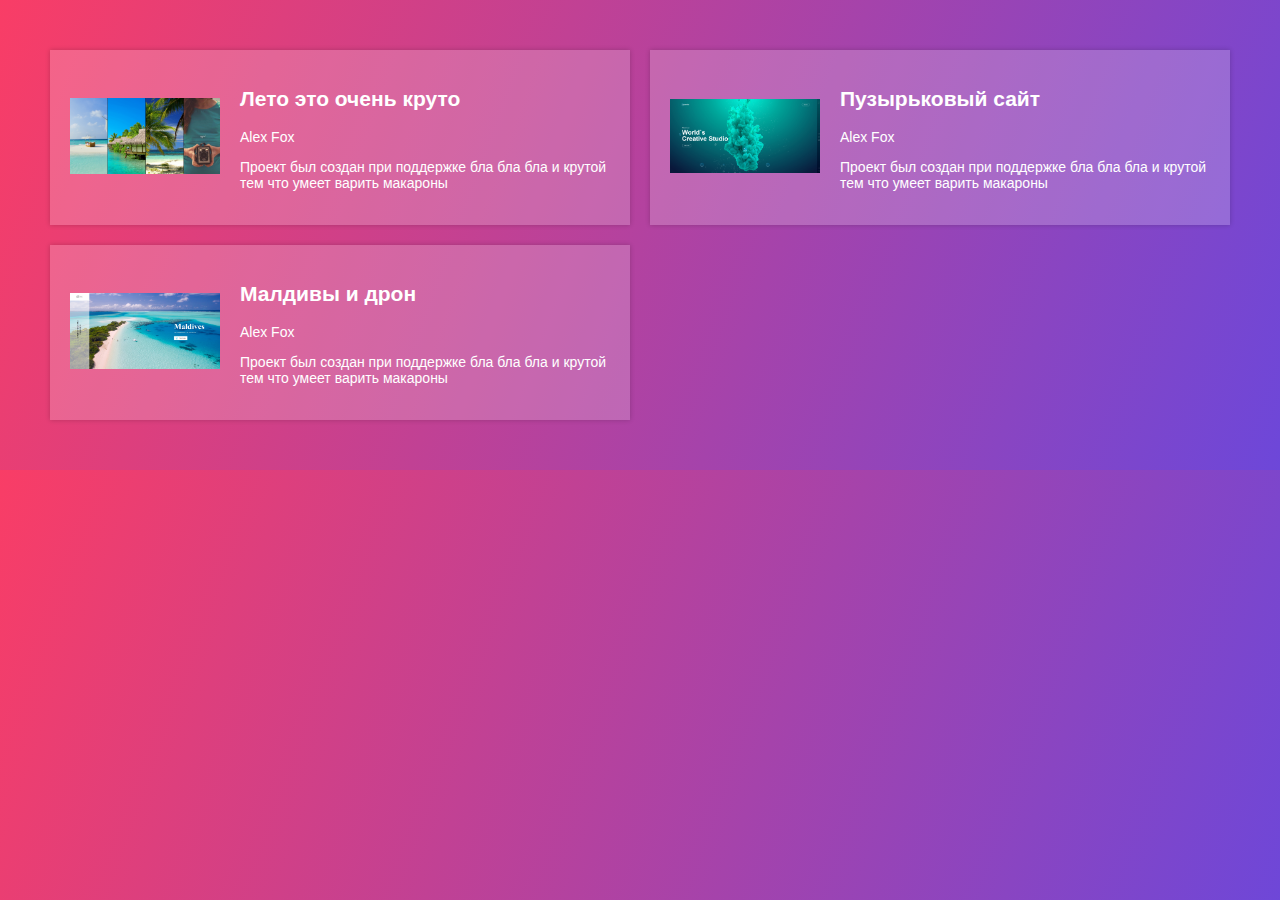
==== index.html @ 422fc522 "abc" ====
﻿<!DOCTYPE html>
<html lang="en">
<head>
  <meta charset="UTF-8">
  <meta name="viewport" content="width=device-width, initial-scale=1.0">
  <link rel="stylesheet" href="css/styleGRID.css">
  <link rel="stylesheet" href="css/style.css">
  <link
    rel="stylesheet"
    href="https://cdnjs.cloudflare.com/ajax/libs/animate.css/4.1.1/animate.min.css"
  />
  <title>Alexander Fox</title>
</head>
<body>
  <div class="albums">

    <div class="album animate__animated animate__fadeInDown">
        <a href="edison/site1/index.html">
            <img src="edison/site1/show.jpg" alt="picture" class="album_artwork">
        </a>
        <div class="album_details">
          <h2>Лето это очень круто</h2>
          <a href="https://t.me/alexanderfox777">
              <p class="album_artist">Alex Fox</p>
          </a>
          <p class="album_desc">Проект был создан при поддержке бла бла бла и крутой тем что умеет варить макароны</p>
        </div>
    </div>

    <div class="album animate__animated animate__fadeInDown">
      <a href="edison/site2/index.html">
          <img src="edison/site2/show.jpg" alt="picture" class="album_artwork">
      </a>
      <div class="album_details">
        <h2>Пузырьковый сайт</h2>
        <a href="https://t.me/alexanderfox777">
            <p class="album_artist">Alex Fox</p>
        </a>
        <p class="album_desc">Проект был создан при поддержке бла бла бла и крутой тем что умеет варить макароны</p>
      </div>
  </div>

  <div class="album animate__animated animate__fadeInDown">
    <a href="edison/site3/index.html">
        <img src="edison/site3/show.jpg" alt="picture" class="album_artwork">
    </a>
    <div class="album_details">
      <h2>Малдивы и дрон</h2>
      <a href="https://t.me/alexanderfox777">
          <p class="album_artist">Alex Fox</p>
      </a>
      <p class="album_desc">Проект был создан при поддержке бла бла бла и крутой тем что умеет варить макароны</p>
    </div>
</div>

  </div>
</body>
</html>
---- css/styleGRID.css ----
.albums{
    display: grid;

    /* grid-template-columns: 400px 400px 400px; */
    /* grid-template-rows: 400px 400px 400px; */

    /* grid-template-columns: repeat(3, 400px); */

    /* grid-template-columns: repeat(auto-fit, 400px); */
    
    grid-template-columns: repeat(auto-fit, minmax(400px, 1fr));
    grid-gap: 20px;
    
}
  
.album{
    display: grid;
    grid-template-columns: 150px 1fr;
    grid-gap: 20px;
    background-color: rgba(255, 255, 255, 0.2);
    box-shadow: 0px 0px 5px rgba(0, 0, 0, .2);
    padding: 20px;
    align-items: center;
}
  
.album_artwork{
    width: 100%;
}

@media all and (max-width: 640px){
    .albums{
        grid-template-columns: 1fr;
        grid-gap: 10px;
    }

    .album{
        grid-template-columns: 2fr 1fr;
        grid-gap: 10px;
        padding: 10px;
    }
}

@media all and (max-width: 380px){
    .album{
        grid-template-columns: 1fr;
        grid-template-rows: 1fr 1fr;
        grid-gap: 5px;
        padding: 5px;
    }
}
---- css/style.css ----
html {
    font-weight: 300;
    font-size: 14px;
    color: white;
    font-family: -apple-system, BlinkMacSystemFont, 'Segoe UI', Roboto, Oxygen, Ubuntu, Cantarell, 'Open Sans', 'Helvetica Neue', sans-serif;
  }
  
body {
  background: linear-gradient(110deg, #f93d66, #6d47d9);
  margin: 50px;
}

a{
  text-decoration: none;
  color: white;
}
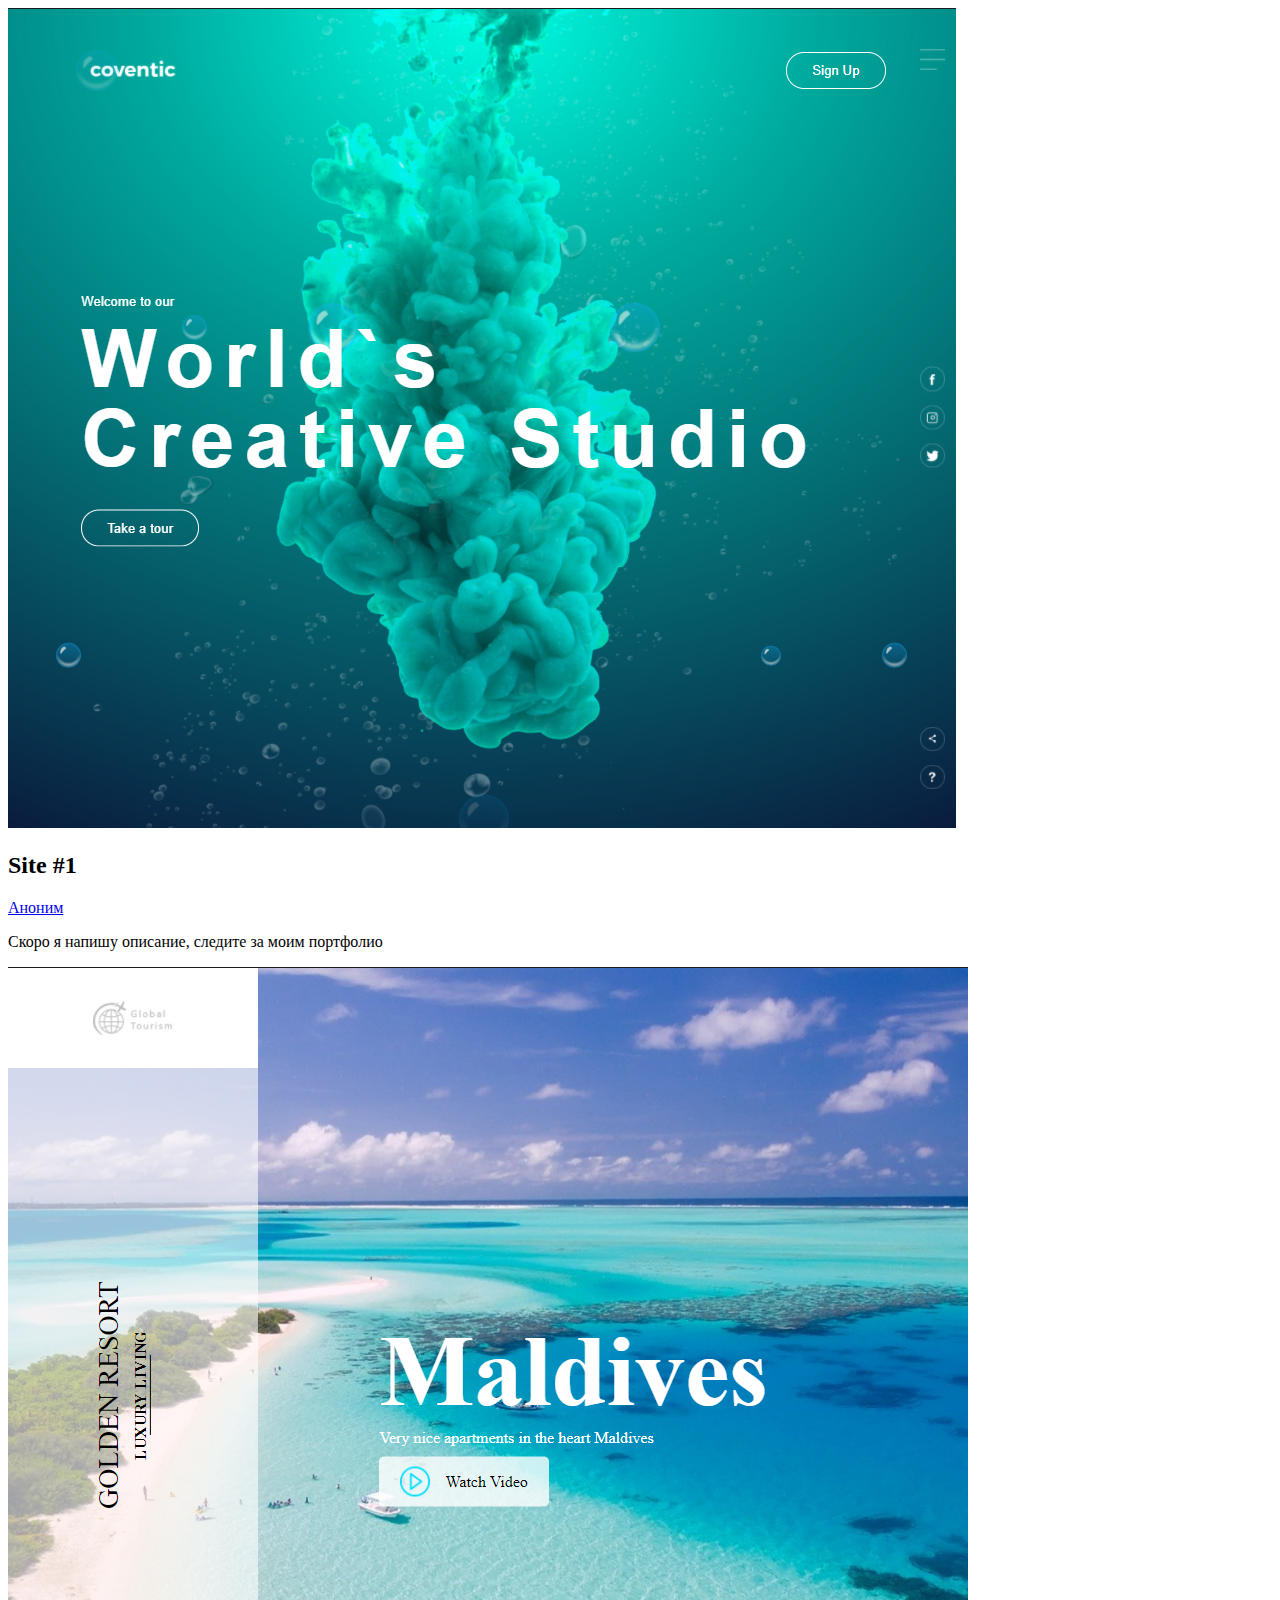
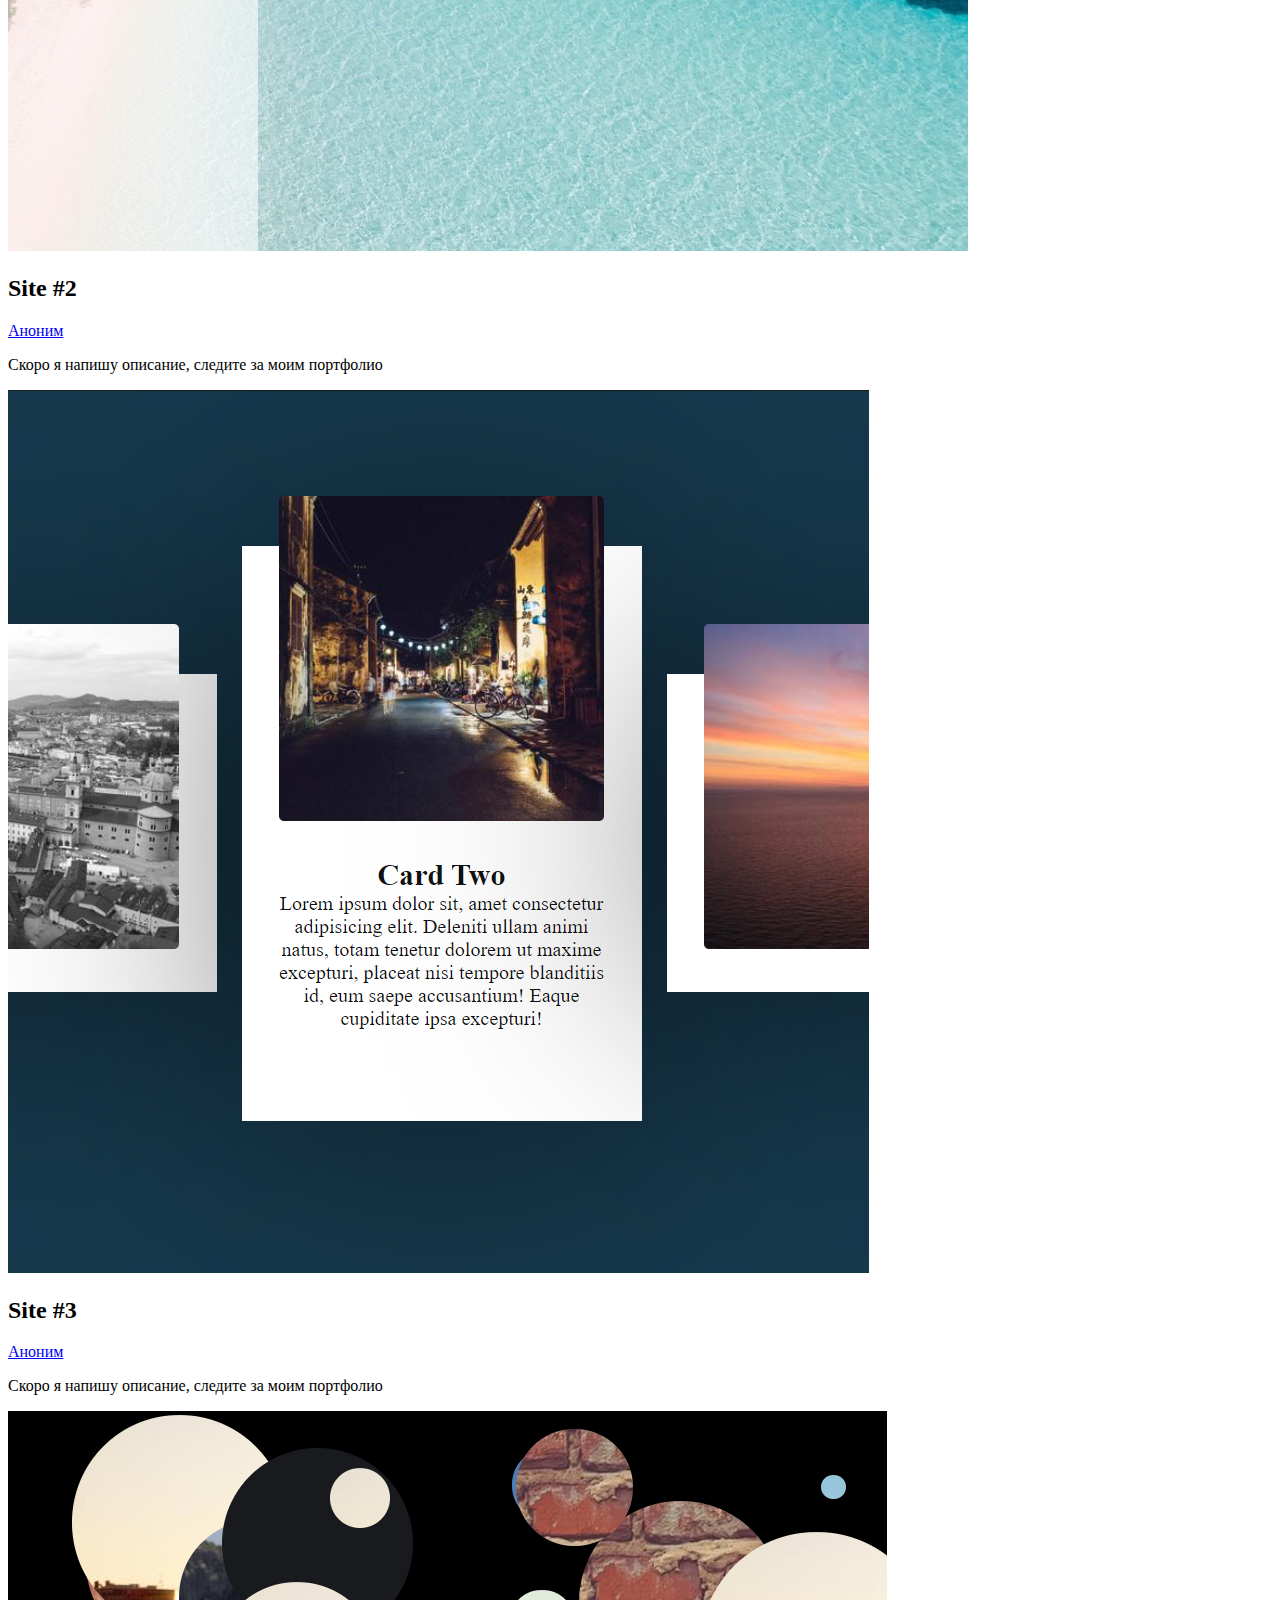
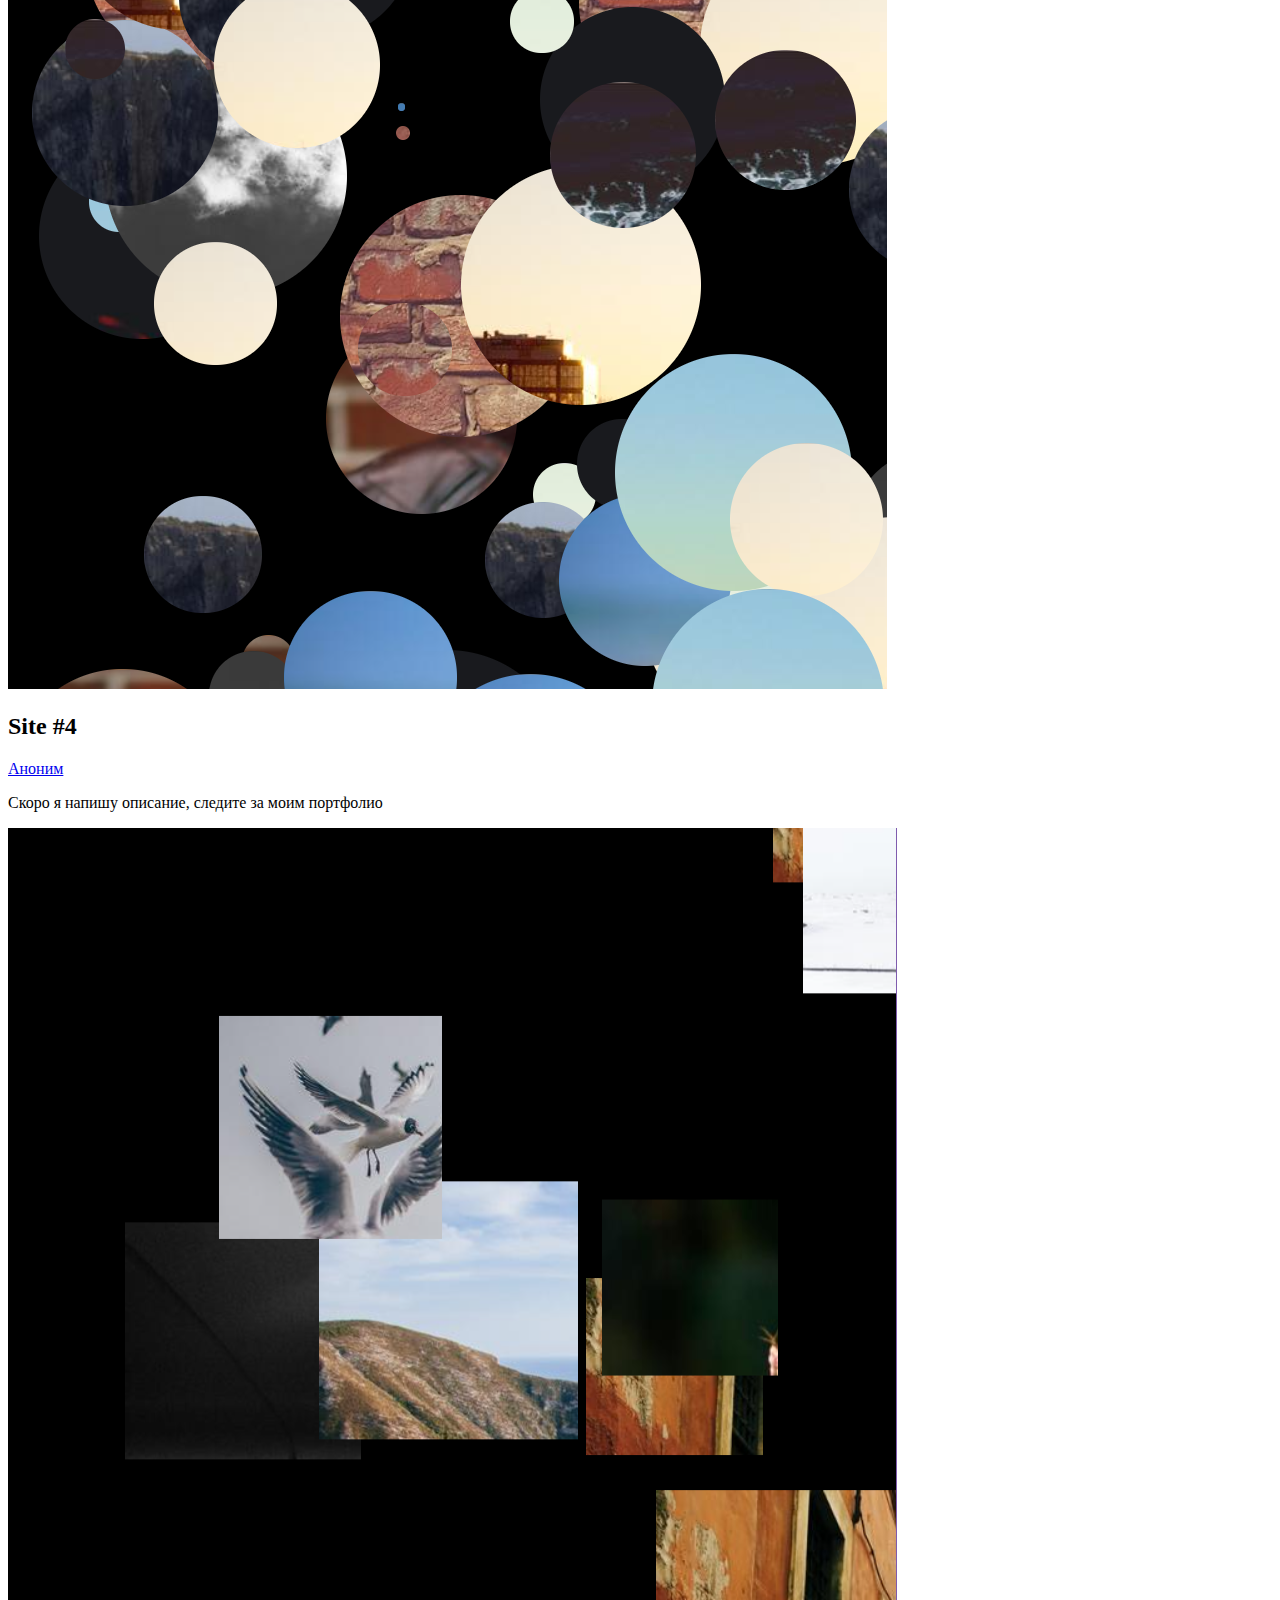
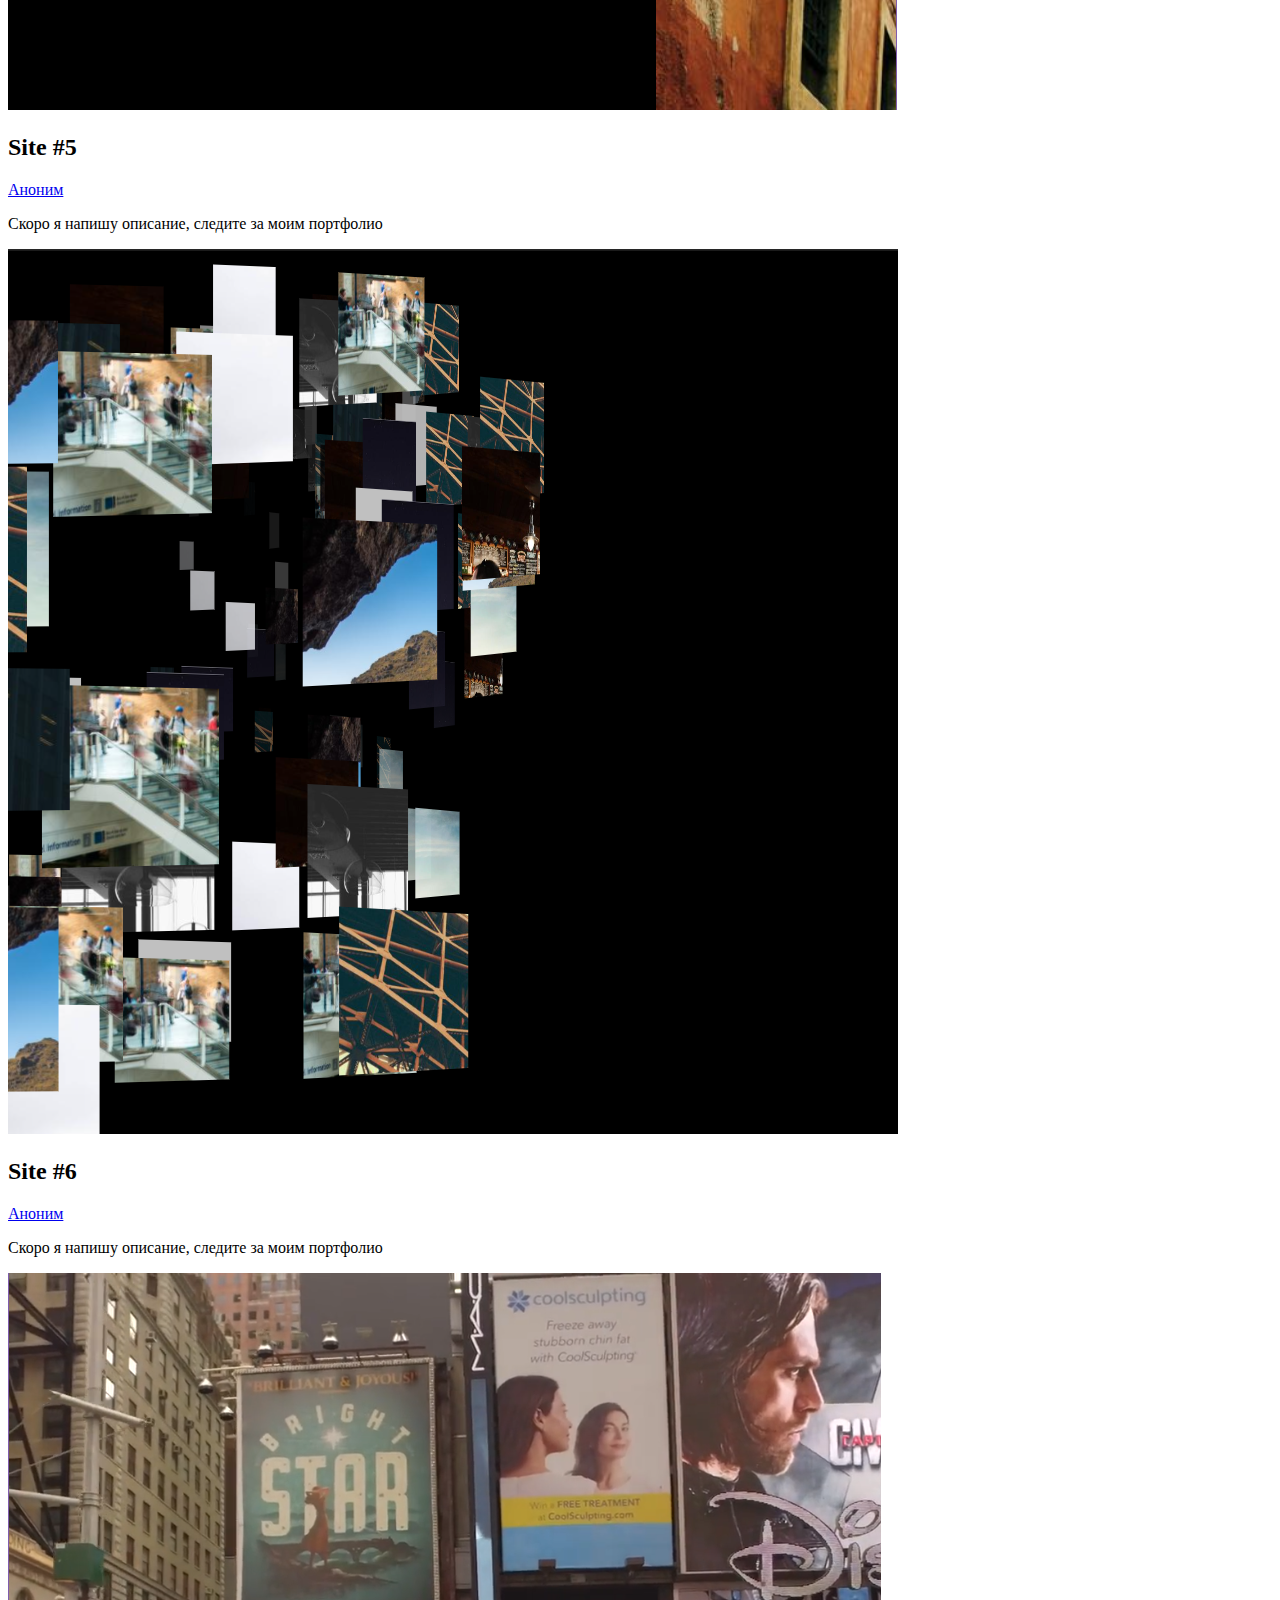
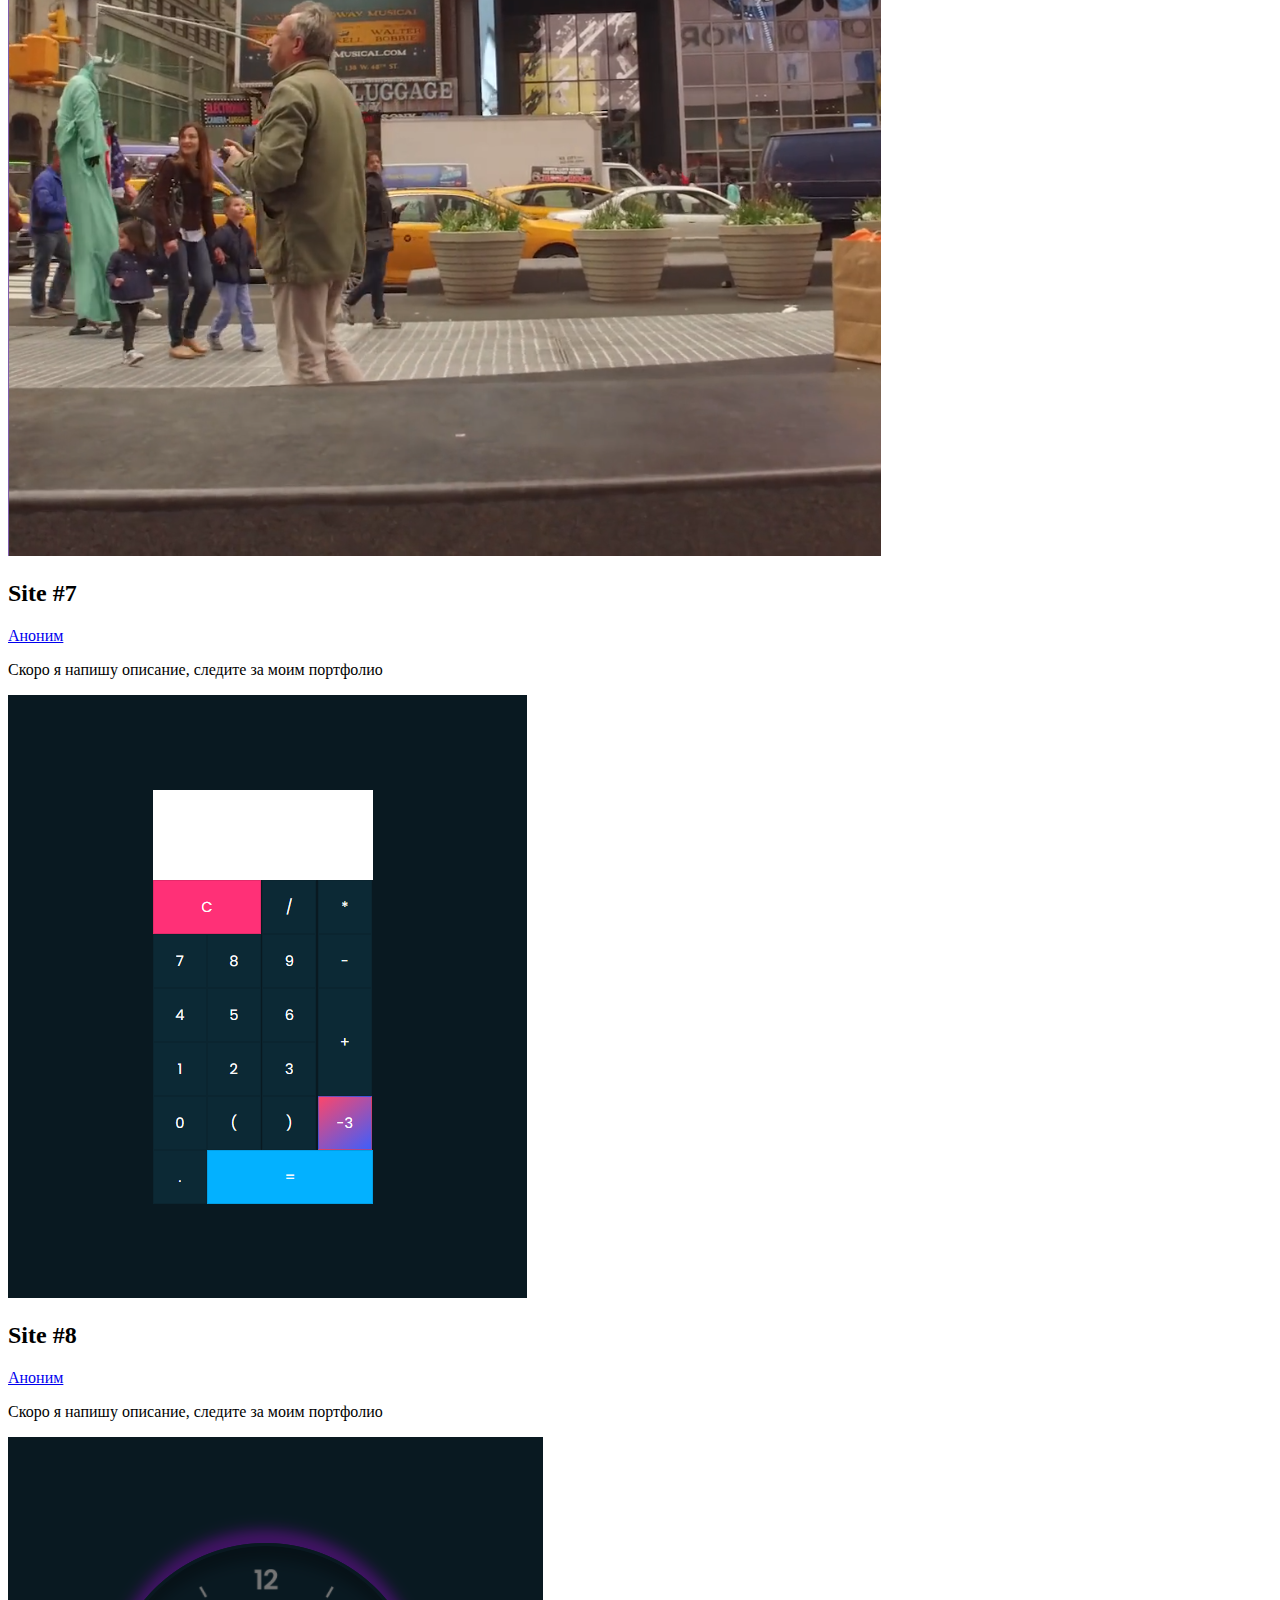
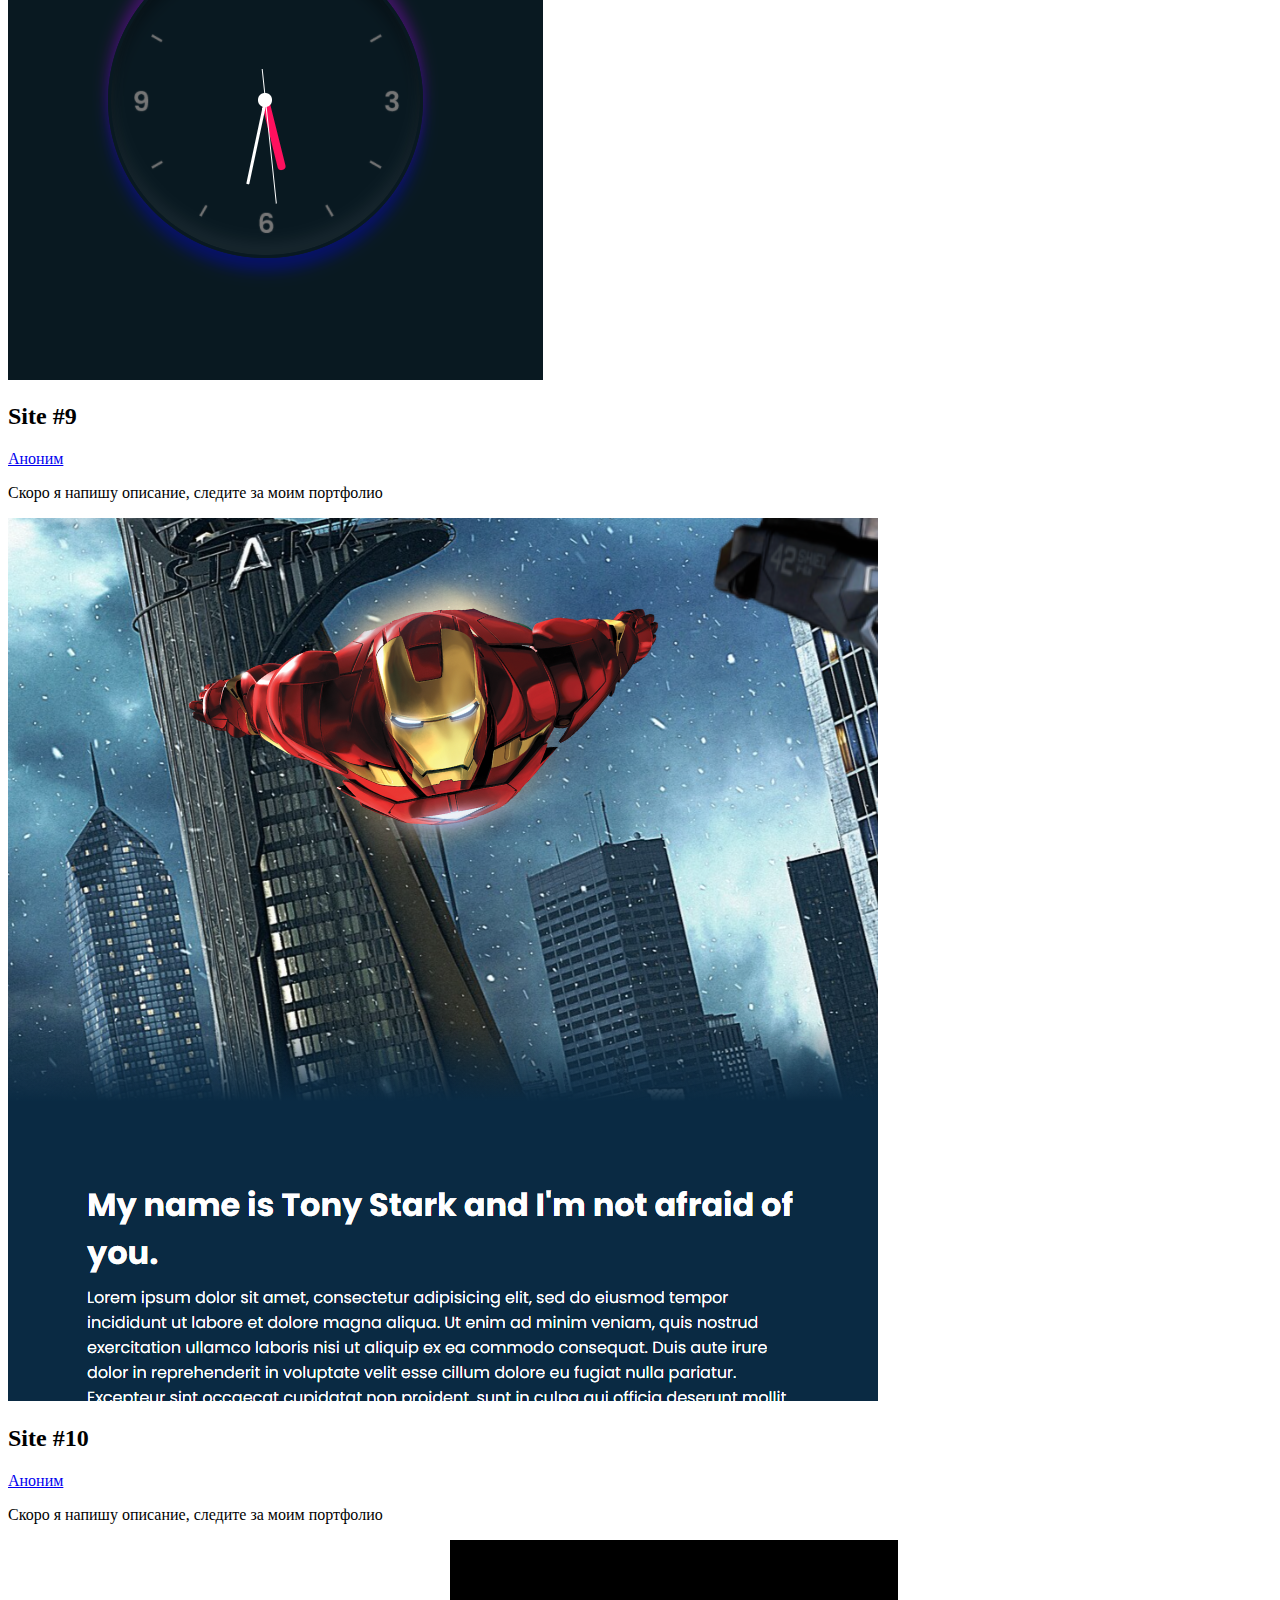
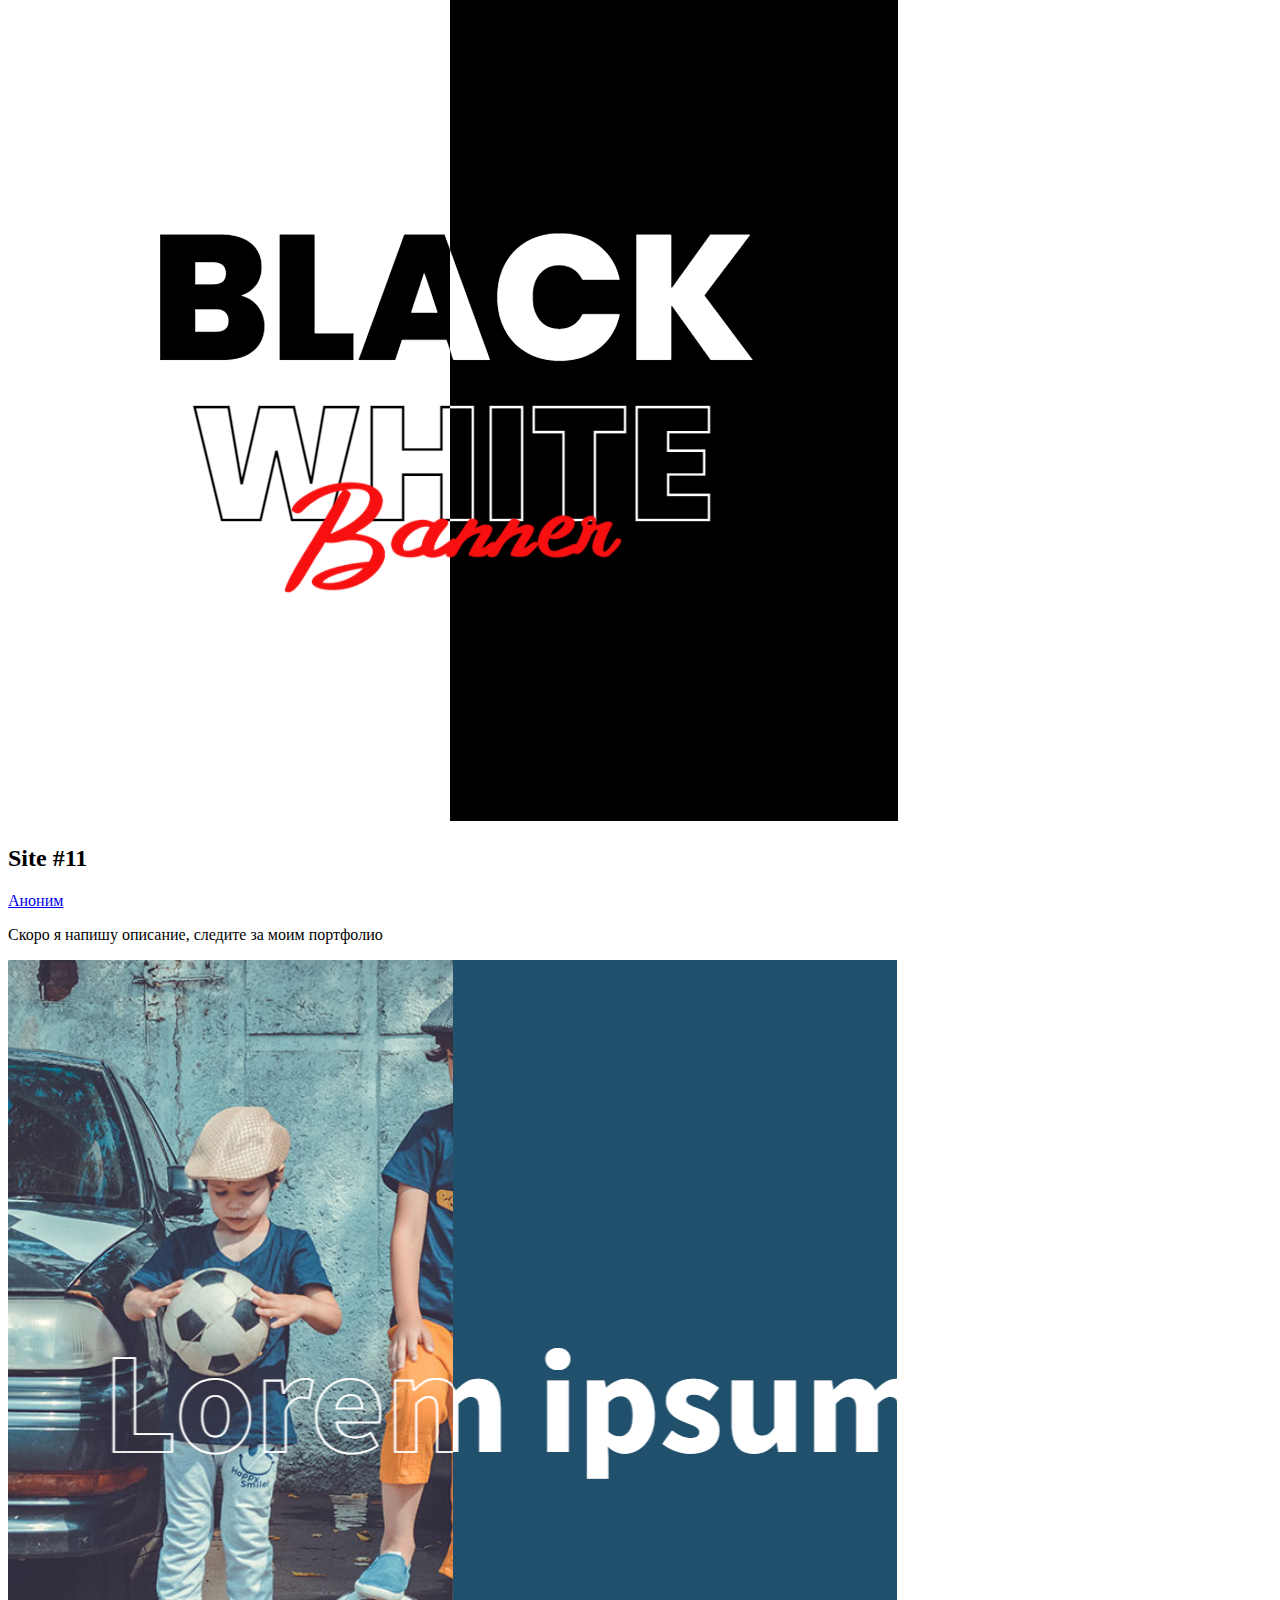
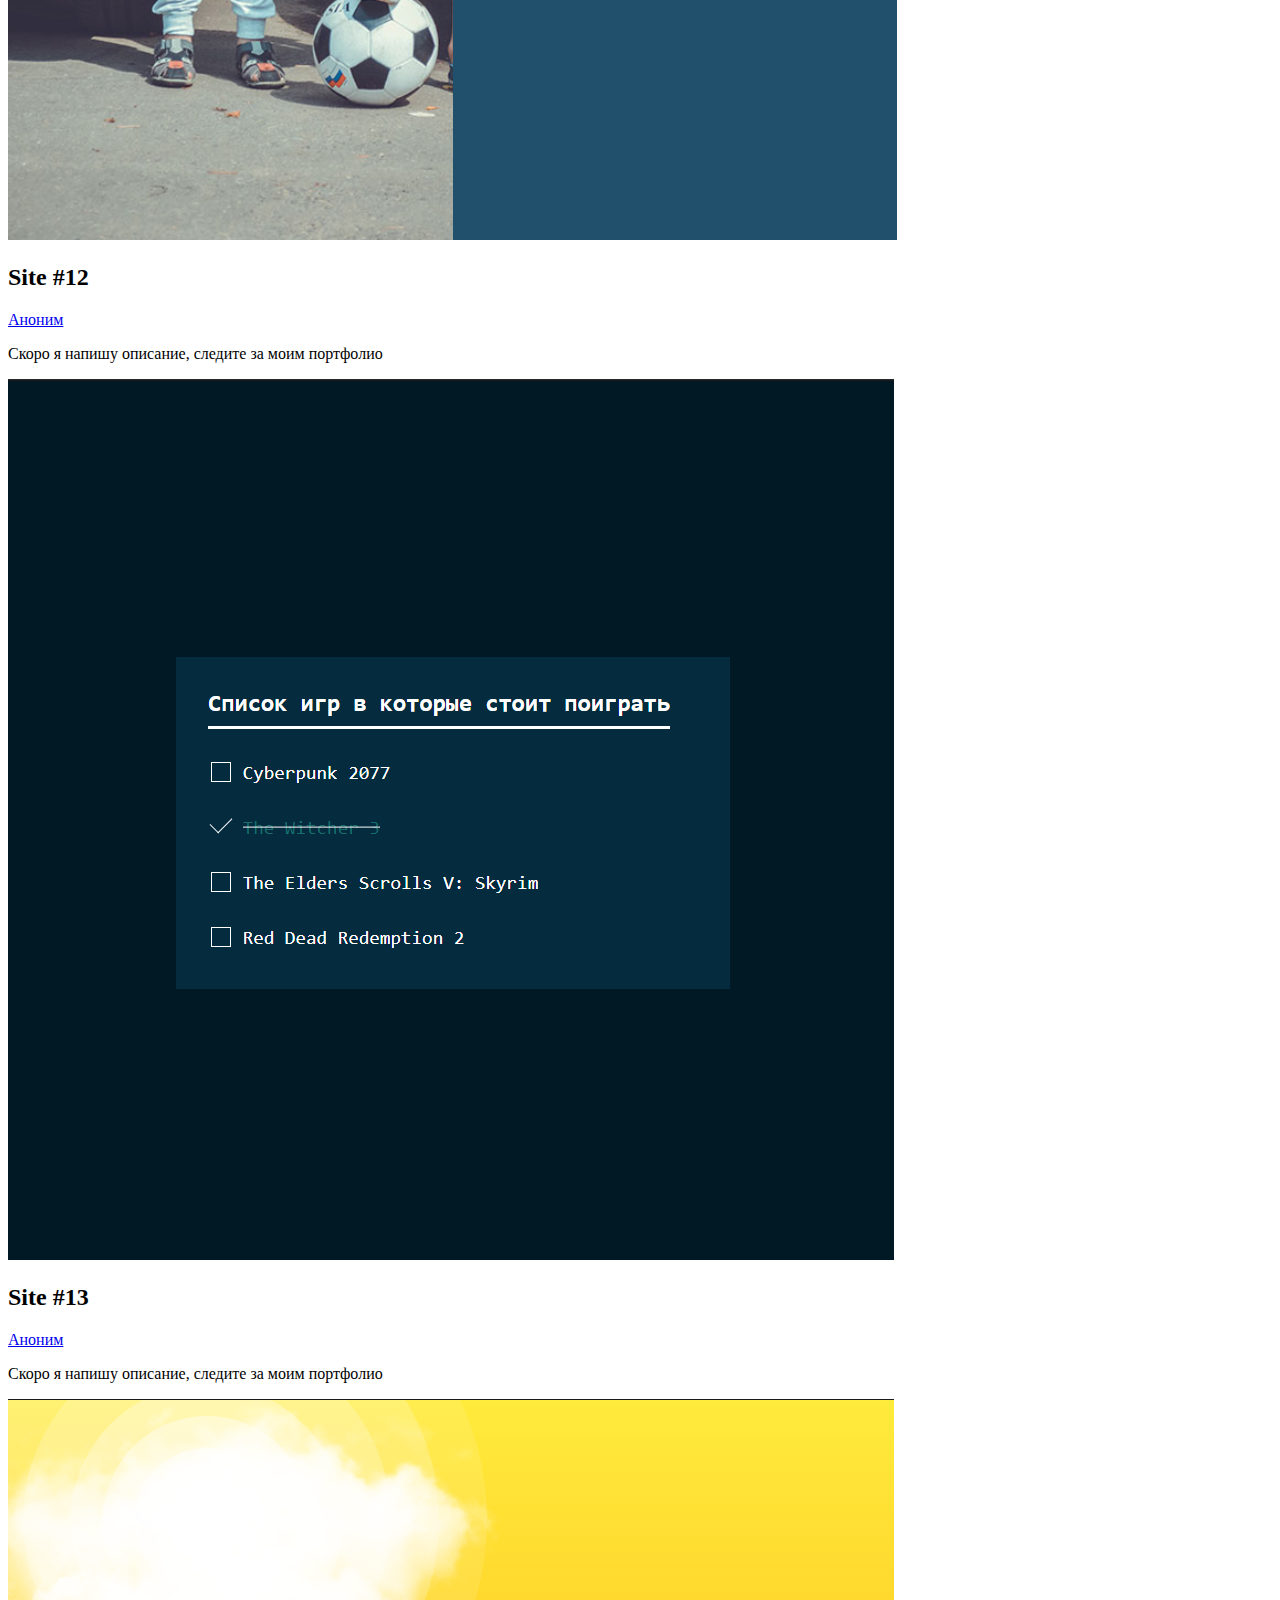
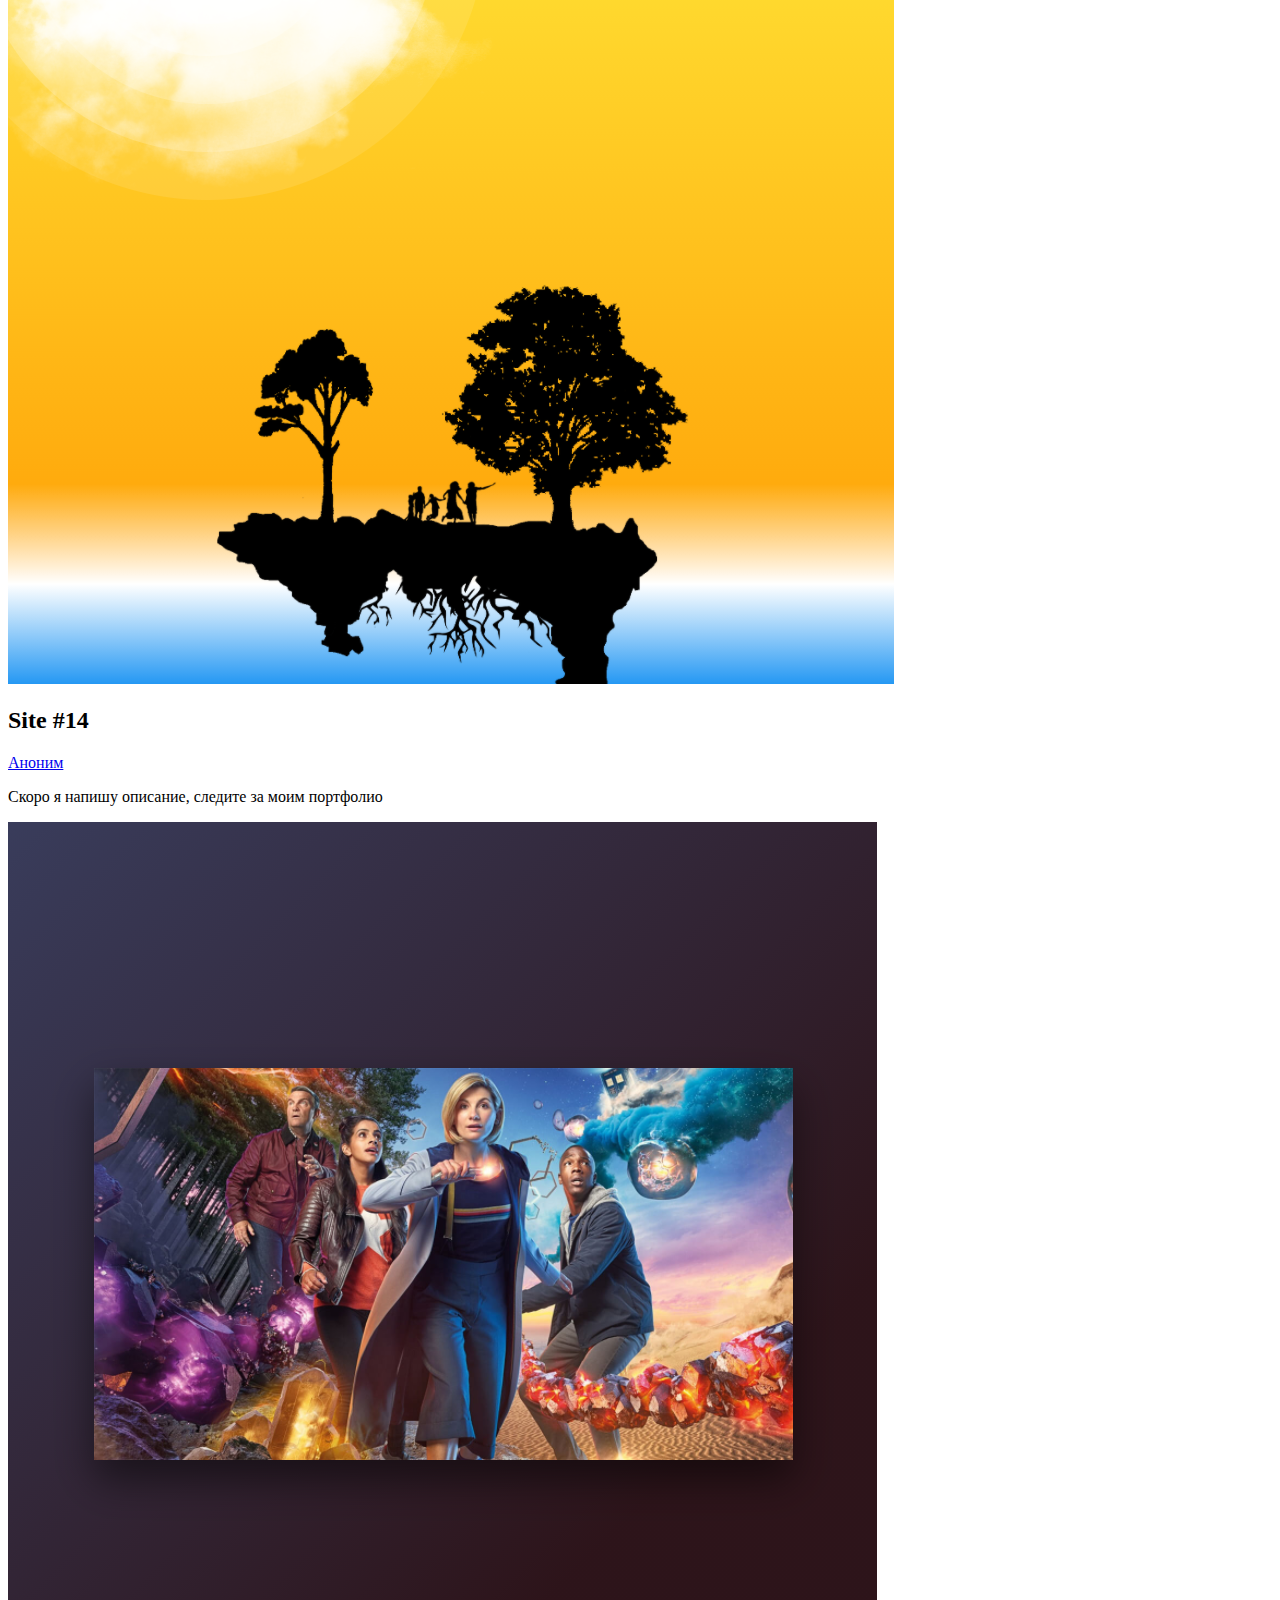
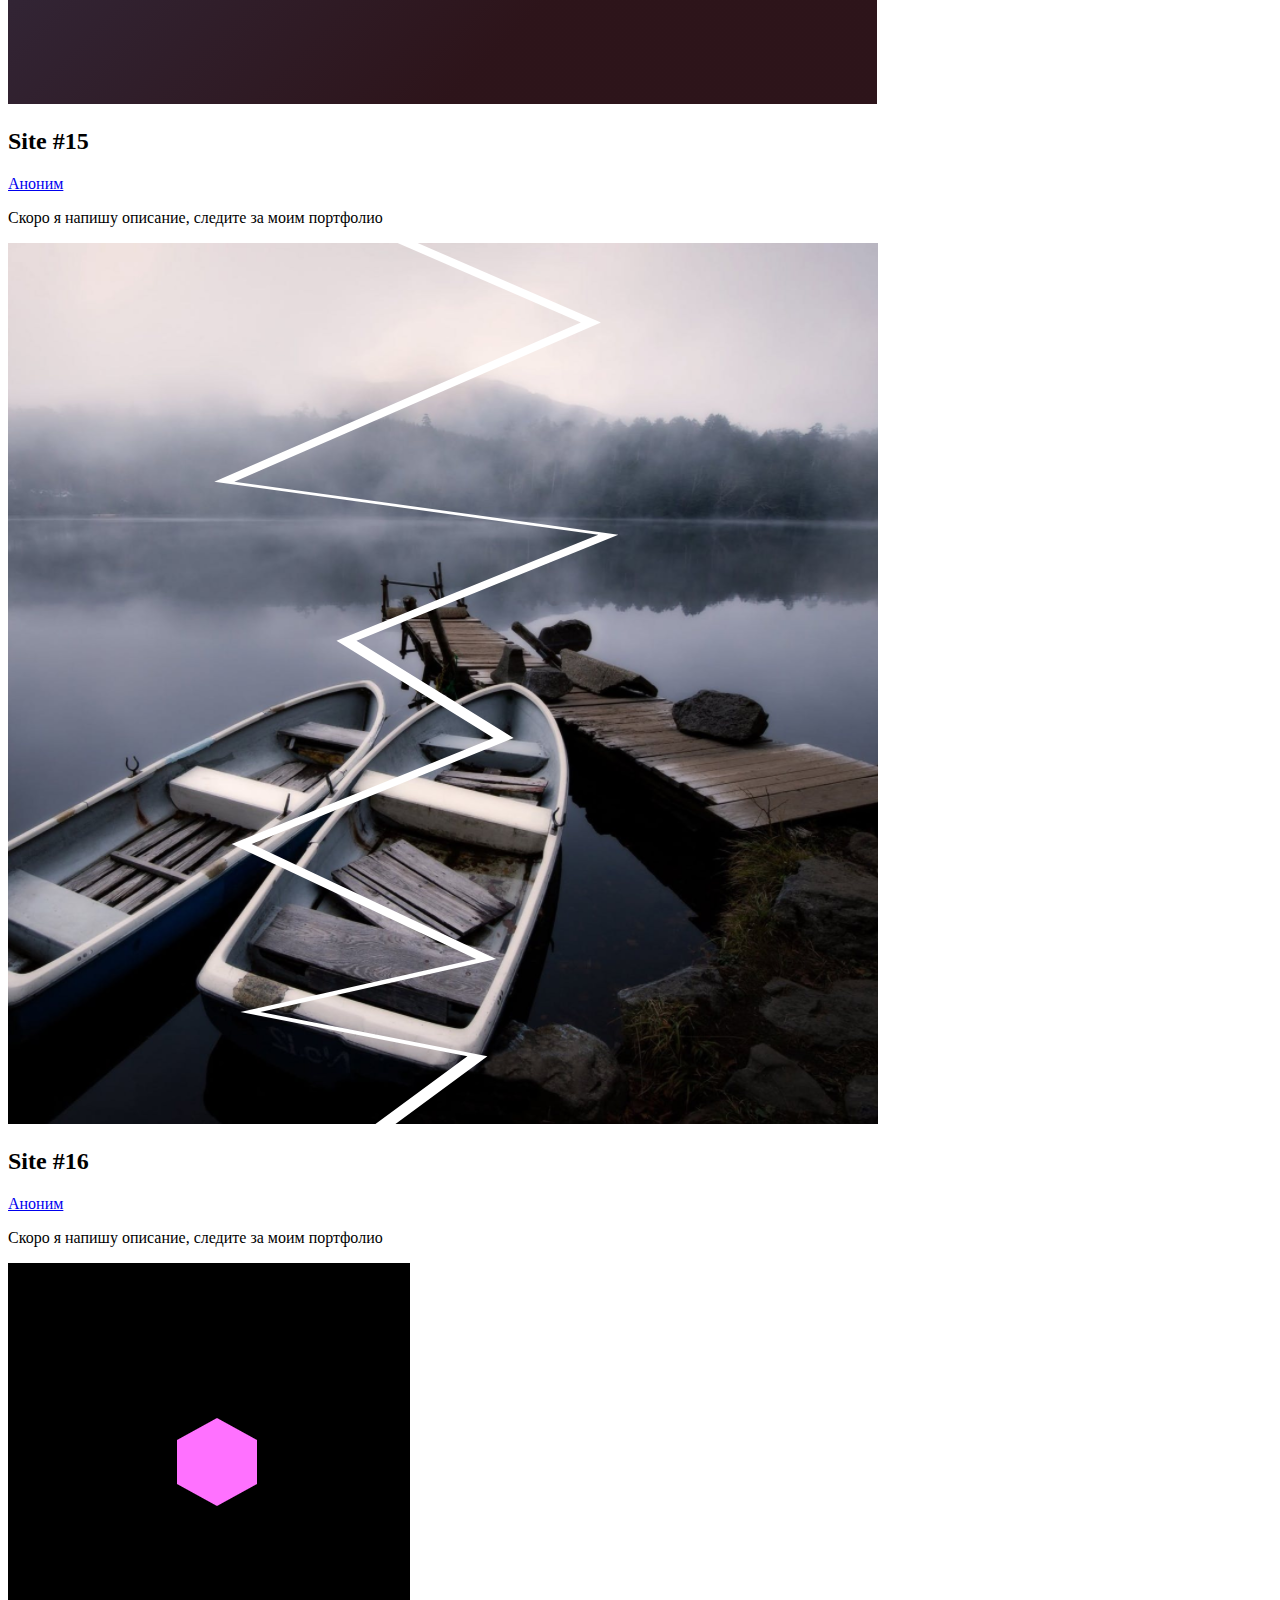
==== commit fd3e46fa: "Add all files" ====
--- a/index.html
+++ b/index.html
@@ -1,58 +1,497 @@
-﻿<!DOCTYPE html>
+<!DOCTYPE html>
 <html lang="en">
 <head>
-  <meta charset="UTF-8">
-  <meta name="viewport" content="width=device-width, initial-scale=1.0">
-  <link rel="stylesheet" href="css/styleGRID.css">
-  <link rel="stylesheet" href="css/style.css">
-  <link
-    rel="stylesheet"
-    href="https://cdnjs.cloudflare.com/ajax/libs/animate.css/4.1.1/animate.min.css"
-  />
-  <title>Alexander Fox</title>
+    <meta charset="UTF-8">
+    <meta name="viewport" content="width=device-width, initial-scale=1.0">
+    <title>Portfolio</title>
+    <link rel="stylesheet" href="CSS/styleGRID.css">
+    <link rel="stylesheet" href="CSS/style.css">
+    <link rel="stylesheet" href="https://cdnjs.cloudflare.com/ajax/libs/animate.css/4.1.1/animate.min.css"/>
 </head>
 <body>
-  <div class="albums">
-
-    <div class="album animate__animated animate__fadeInDown">
-        <a href="edison/site1/index.html">
-            <img src="edison/site1/show.jpg" alt="picture" class="album_artwork">
-        </a>
-        <div class="album_details">
-          <h2>Лето это очень круто</h2>
-          <a href="https://t.me/alexanderfox777">
-              <p class="album_artist">Alex Fox</p>
-          </a>
-          <p class="album_desc">Проект был создан при поддержке бла бла бла и крутой тем что умеет варить макароны</p>
-        </div>
+    <div class="albums">
+
+        <div class="album animate__animated animate__flipInX">
+            <a href="edison/site1/index.html">
+                <img src="edison/site1/show.png" alt="">
+            </a>
+            <div class="album_details">
+                <h2>Site #1</h2>
+                <a href="#" target="_blank">
+                    <p class="album_artist">Аноним</p>
+                </a>
+                <p class="album_desc">Скоро я напишу описание, следите за моим портфолио</p>
+            </div>
+        </div>
+
+        <div class="album animate__animated animate__flipInX">
+            <a href="edison/site2/index.html">
+                <img src="edison/site2/show.png" alt="">
+            </a>
+            <div class="album_details">
+                <h2>Site #2</h2>
+                <a href="#" target="_blank">
+                    <p class="album_artist">Аноним</p>
+                </a>
+                <p class="album_desc">Скоро я напишу описание, следите за моим портфолио</p>
+            </div>
+        </div>
+
+        <div class="album animate__animated animate__flipInX">
+            <a href="edison/site3/index.html">
+                <img src="edison/site3/show.png" alt="">
+            </a>
+            <div class="album_details">
+                <h2>Site #3</h2>
+                <a href="#" target="_blank">
+                    <p class="album_artist">Аноним</p>
+                </a>
+                <p class="album_desc">Скоро я напишу описание, следите за моим портфолио</p>
+            </div>
+        </div>
+
+        <div class="album animate__animated animate__flipInX">
+            <a href="edison/site4/index.html">
+                <img src="edison/site4/show.png" alt="">
+            </a>
+            <div class="album_details">
+                <h2>Site #4</h2>
+                <a href="#" target="_blank">
+                    <p class="album_artist">Аноним</p>
+                </a>
+                <p class="album_desc">Скоро я напишу описание, следите за моим портфолио</p>
+            </div>
+        </div>
+
+        <div class="album animate__animated animate__flipInX">
+            <a href="edison/site5/index.html">
+                <img src="edison/site5/show.png" alt="">
+            </a>
+            <div class="album_details">
+                <h2>Site #5</h2>
+                <a href="#" target="_blank">
+                    <p class="album_artist">Аноним</p>
+                </a>
+                <p class="album_desc">Скоро я напишу описание, следите за моим портфолио</p>
+            </div>
+        </div>
+
+        <div class="album animate__animated animate__flipInX">
+            <a href="edison/site6/index.html">
+                <img src="edison/site6/show.png" alt="">
+            </a>
+            <div class="album_details">
+                <h2>Site #6</h2>
+                <a href="#" target="_blank">
+                    <p class="album_artist">Аноним</p>
+                </a>
+                <p class="album_desc">Скоро я напишу описание, следите за моим портфолио</p>
+            </div>
+        </div>
+
+        <div class="album animate__animated animate__flipInX">
+            <a href="edison/site7/index.html">
+                <img src="edison/site7/show.png" alt="">
+            </a>
+            <div class="album_details">
+                <h2>Site #7</h2>
+                <a href="#" target="_blank">
+                    <p class="album_artist">Аноним</p>
+                </a>
+                <p class="album_desc">Скоро я напишу описание, следите за моим портфолио</p>
+            </div>
+        </div>
+
+        <div class="album animate__animated animate__flipInX">
+            <a href="edison/site8/index.html">
+                <img src="edison/site8/show.png" alt="">
+            </a>
+            <div class="album_details">
+                <h2>Site #8</h2>
+                <a href="#" target="_blank">
+                    <p class="album_artist">Аноним</p>
+                </a>
+                <p class="album_desc">Скоро я напишу описание, следите за моим портфолио</p>
+            </div>
+        </div>
+
+        <div class="album animate__animated animate__flipInX">
+            <a href="edison/site9/index.html">
+                <img src="edison/site9/show.png" alt="">
+            </a>
+            <div class="album_details">
+                <h2>Site #9</h2>
+                <a href="#" target="_blank">
+                    <p class="album_artist">Аноним</p>
+                </a>
+                <p class="album_desc">Скоро я напишу описание, следите за моим портфолио</p>
+            </div>
+        </div>
+
+        <div class="album animate__animated animate__flipInX">
+            <a href="edison/site10/index.html">
+                <img src="edison/site10/show.png" alt="">
+            </a>
+            <div class="album_details">
+                <h2>Site #10</h2>
+                <a href="#" target="_blank">
+                    <p class="album_artist">Аноним</p>
+                </a>
+                <p class="album_desc">Скоро я напишу описание, следите за моим портфолио</p>
+            </div>
+        </div>
+
+        <div class="album animate__animated animate__flipInX">
+            <a href="edison/site11/index.html">
+                <img src="edison/site11/show.png" alt="">
+            </a>
+            <div class="album_details">
+                <h2>Site #11</h2>
+                <a href="#" target="_blank">
+                    <p class="album_artist">Аноним</p>
+                </a>
+                <p class="album_desc">Скоро я напишу описание, следите за моим портфолио</p>
+            </div>
+        </div>
+
+        <div class="album animate__animated animate__flipInX">
+            <a href="edison/site12/index.html">
+                <img src="edison/site12/show.png" alt="">
+            </a>
+            <div class="album_details">
+                <h2>Site #12</h2>
+                <a href="#" target="_blank">
+                    <p class="album_artist">Аноним</p>
+                </a>
+                <p class="album_desc">Скоро я напишу описание, следите за моим портфолио</p>
+            </div>
+        </div>
+
+        <div class="album animate__animated animate__flipInX">
+            <a href="edison/site13/index.html">
+                <img src="edison/site13/show.png" alt="">
+            </a>
+            <div class="album_details">
+                <h2>Site #13</h2>
+                <a href="#" target="_blank">
+                    <p class="album_artist">Аноним</p>
+                </a>
+                <p class="album_desc">Скоро я напишу описание, следите за моим портфолио</p>
+            </div>
+        </div>
+
+        <div class="album animate__animated animate__flipInX">
+            <a href="edison/site14/index.html">
+                <img src="edison/site14/show.png" alt="">
+            </a>
+            <div class="album_details">
+                <h2>Site #14</h2>
+                <a href="#" target="_blank">
+                    <p class="album_artist">Аноним</p>
+                </a>
+                <p class="album_desc">Скоро я напишу описание, следите за моим портфолио</p>
+            </div>
+        </div>
+
+        <div class="album animate__animated animate__flipInX">
+            <a href="edison/site15/index.html">
+                <img src="edison/site15/show.png" alt="">
+            </a>
+            <div class="album_details">
+                <h2>Site #15</h2>
+                <a href="#" target="_blank">
+                    <p class="album_artist">Аноним</p>
+                </a>
+                <p class="album_desc">Скоро я напишу описание, следите за моим портфолио</p>
+            </div>
+        </div>
+
+        <div class="album animate__animated animate__flipInX">
+            <a href="edison/site16/index.html">
+                <img src="edison/site16/show.png" alt="">
+            </a>
+            <div class="album_details">
+                <h2>Site #16</h2>
+                <a href="#" target="_blank">
+                    <p class="album_artist">Аноним</p>
+                </a>
+                <p class="album_desc">Скоро я напишу описание, следите за моим портфолио</p>
+            </div>
+        </div>
+
+        <div class="album animate__animated animate__flipInX">
+            <a href="edison/site17/index.html">
+                <img src="edison/site17/show.png" alt="">
+            </a>
+            <div class="album_details">
+                <h2>Site #17</h2>
+                <a href="#" target="_blank">
+                    <p class="album_artist">Аноним</p>
+                </a>
+                <p class="album_desc">Скоро я напишу описание, следите за моим портфолио</p>
+            </div>
+        </div>
+
+        <div class="album animate__animated animate__flipInX">
+            <a href="edison/site18/index.html">
+                <img src="edison/site18/show.png" alt="">
+            </a>
+            <div class="album_details">
+                <h2>Site #18</h2>
+                <a href="#" target="_blank">
+                    <p class="album_artist">Аноним</p>
+                </a>
+                <p class="album_desc">Скоро я напишу описание, следите за моим портфолио</p>
+            </div>
+        </div>
+
+        <div class="album animate__animated animate__flipInX">
+            <a href="edison/site19/index.html">
+                <img src="edison/site19/show.png" alt="">
+            </a>
+            <div class="album_details">
+                <h2>Site #19</h2>
+                <a href="#" target="_blank">
+                    <p class="album_artist">Аноним</p>
+                </a>
+                <p class="album_desc">Скоро я напишу описание, следите за моим портфолио</p>
+            </div>
+        </div>
+
+        <div class="album animate__animated animate__flipInX">
+            <a href="edison/site20/index.html">
+                <img src="edison/site20/show.png" alt="">
+            </a>
+            <div class="album_details">
+                <h2>Site #20</h2>
+                <a href="#" target="_blank">
+                    <p class="album_artist">Аноним</p>
+                </a>
+                <p class="album_desc">Скоро я напишу описание, следите за моим портфолио</p>
+            </div>
+        </div>
+
+        <div class="album animate__animated animate__flipInX">
+            <a href="edison/site21/index.html">
+                <img src="edison/site21/show.png" alt="">
+            </a>
+            <div class="album_details">
+                <h2>Site #21</h2>
+                <a href="#" target="_blank">
+                    <p class="album_artist">Аноним</p>
+                </a>
+                <p class="album_desc">Скоро я напишу описание, следите за моим портфолио</p>
+            </div>
+        </div>
+
+        <div class="album animate__animated animate__flipInX">
+            <a href="edison/site22/index.html">
+                <img src="edison/site22/show.png" alt="">
+            </a>
+            <div class="album_details">
+                <h2>Site #22</h2>
+                <a href="#" target="_blank">
+                    <p class="album_artist">Аноним</p>
+                </a>
+                <p class="album_desc">Скоро я напишу описание, следите за моим портфолио</p>
+            </div>
+        </div>
+
+        <div class="album animate__animated animate__flipInX">
+            <a href="edison/site23/index.html">
+                <img src="edison/site23/show.png" alt="">
+            </a>
+            <div class="album_details">
+                <h2>Site #23</h2>
+                <a href="#" target="_blank">
+                    <p class="album_artist">Аноним</p>
+                </a>
+                <p class="album_desc">Скоро я напишу описание, следите за моим портфолио</p>
+            </div>
+        </div>
+
+        <div class="album animate__animated animate__flipInX">
+            <a href="edison/site24/index.html">
+                <img src="edison/site24/show.png" alt="">
+            </a>
+            <div class="album_details">
+                <h2>Site #24</h2>
+                <a href="#" target="_blank">
+                    <p class="album_artist">Аноним</p>
+                </a>
+                <p class="album_desc">Скоро я напишу описание, следите за моим портфолио</p>
+            </div>
+        </div>
+
+        <div class="album animate__animated animate__flipInX">
+            <a href="edison/site25/index.html">
+                <img src="edison/site25/show.png" alt="">
+            </a>
+            <div class="album_details">
+                <h2>Site #25</h2>
+                <a href="#" target="_blank">
+                    <p class="album_artist">Аноним</p>
+                </a>
+                <p class="album_desc">Скоро я напишу описание, следите за моим портфолио</p>
+            </div>
+        </div>
+
+        <div class="album animate__animated animate__flipInX">
+            <a href="edison/site26/index.html">
+                <img src="edison/site26/show.png" alt="">
+            </a>
+            <div class="album_details">
+                <h2>Site #26</h2>
+                <a href="#" target="_blank">
+                    <p class="album_artist">Аноним</p>
+                </a>
+                <p class="album_desc">Скоро я напишу описание, следите за моим портфолио</p>
+            </div>
+        </div>
+
+        <div class="album animate__animated animate__flipInX">
+            <a href="edison/site27/index.html">
+                <img src="edison/site27/show.png" alt="">
+            </a>
+            <div class="album_details">
+                <h2>Site #27</h2>
+                <a href="#" target="_blank">
+                    <p class="album_artist">Аноним</p>
+                </a>
+                <p class="album_desc">Скоро я напишу описание, следите за моим портфолио</p>
+            </div>
+        </div>
+
+        <div class="album animate__animated animate__flipInX">
+            <a href="edison/site28/index.html">
+                <img src="edison/site28/show.png" alt="">
+            </a>
+            <div class="album_details">
+                <h2>Site #28</h2>
+                <a href="#" target="_blank">
+                    <p class="album_artist">Аноним</p>
+                </a>
+                <p class="album_desc">Скоро я напишу описание, следите за моим портфолио</p>
+            </div>
+        </div>
+
+        <div class="album animate__animated animate__flipInX">
+            <a href="edison/site29/index.html">
+                <img src="edison/site29/show.png" alt="">
+            </a>
+            <div class="album_details">
+                <h2>Site #29</h2>
+                <a href="#" target="_blank">
+                    <p class="album_artist">Аноним</p>
+                </a>
+                <p class="album_desc">Скоро я напишу описание, следите за моим портфолио</p>
+            </div>
+        </div>
+
+        <div class="album animate__animated animate__flipInX">
+            <a href="edison/site30/index.html">
+                <img src="edison/site30/show.png" alt="">
+            </a>
+            <div class="album_details">
+                <h2>Site #30</h2>
+                <a href="#" target="_blank">
+                    <p class="album_artist">Аноним</p>
+                </a>
+                <p class="album_desc">Скоро я напишу описание, следите за моим портфолио</p>
+            </div>
+        </div>
+
+        <div class="album animate__animated animate__flipInX">
+            <a href="edison/site31/index.html">
+                <img src="edison/site31/show.png" alt="">
+            </a>
+            <div class="album_details">
+                <h2>Site #31</h2>
+                <a href="#" target="_blank">
+                    <p class="album_artist">Аноним</p>
+                </a>
+                <p class="album_desc">Скоро я напишу описание, следите за моим портфолио</p>
+            </div>
+        </div>
+
+        <div class="album animate__animated animate__flipInX">
+            <a href="edison/site32/index.html">
+                <img src="edison/site32/show.png" alt="">
+            </a>
+            <div class="album_details">
+                <h2>Site #32</h2>
+                <a href="#" target="_blank">
+                    <p class="album_artist">Аноним</p>
+                </a>
+                <p class="album_desc">Скоро я напишу описание, следите за моим портфолио</p>
+            </div>
+        </div>
+
+        <div class="album animate__animated animate__flipInX">
+            <a href="edison/site33/index.html">
+                <img src="edison/site33/show.png" alt="">
+            </a>
+            <div class="album_details">
+                <h2>Site #33</h2>
+                <a href="#" target="_blank">
+                    <p class="album_artist">Аноним</p>
+                </a>
+                <p class="album_desc">Скоро я напишу описание, следите за моим портфолио</p>
+            </div>
+        </div>
+
+        <div class="album animate__animated animate__flipInX">
+            <a href="edison/site34/index.html">
+                <img src="edison/site34/show.png" alt="">
+            </a>
+            <div class="album_details">
+                <h2>Site #34</h2>
+                <a href="#" target="_blank">
+                    <p class="album_artist">Аноним</p>
+                </a>
+                <p class="album_desc">Скоро я напишу описание, следите за моим портфолио</p>
+            </div>
+        </div>
+
+        <div class="album animate__animated animate__flipInX">
+            <a href="edison/site35/index.html">
+                <img src="edison/site35/show.png" alt="">
+            </a>
+            <div class="album_details">
+                <h2>Site #35</h2>
+                <a href="#" target="_blank">
+                    <p class="album_artist">Аноним</p>
+                </a>
+                <p class="album_desc">Скоро я напишу описание, следите за моим портфолио</p>
+            </div>
+        </div>
+
+        <div class="album animate__animated animate__flipInX">
+            <a href="edison/site36/index.html">
+                <img src="edison/site36/show.png" alt="">
+            </a>
+            <div class="album_details">
+                <h2>Site #36</h2>
+                <a href="#" target="_blank">
+                    <p class="album_artist">Аноним</p>
+                </a>
+                <p class="album_desc">Скоро я напишу описание, следите за моим портфолио</p>
+            </div>
+        </div>
+
+        <div class="album animate__animated animate__flipInX">
+            <a href="edison/site37/index.html">
+                <img src="edison/site37/show.png" alt="">
+            </a>
+            <div class="album_details">
+                <h2>Site #37</h2>
+                <a href="#" target="_blank">
+                    <p class="album_artist">Аноним</p>
+                </a>
+                <p class="album_desc">Скоро я напишу описание, следите за моим портфолио</p>
+            </div>
+        </div>
+        
     </div>
-
-    <div class="album animate__animated animate__fadeInDown">
-      <a href="edison/site2/index.html">
-          <img src="edison/site2/show.jpg" alt="picture" class="album_artwork">
-      </a>
-      <div class="album_details">
-        <h2>Пузырьковый сайт</h2>
-        <a href="https://t.me/alexanderfox777">
-            <p class="album_artist">Alex Fox</p>
-        </a>
-        <p class="album_desc">Проект был создан при поддержке бла бла бла и крутой тем что умеет варить макароны</p>
-      </div>
-  </div>
-
-  <div class="album animate__animated animate__fadeInDown">
-    <a href="edison/site3/index.html">
-        <img src="edison/site3/show.jpg" alt="picture" class="album_artwork">
-    </a>
-    <div class="album_details">
-      <h2>Малдивы и дрон</h2>
-      <a href="https://t.me/alexanderfox777">
-          <p class="album_artist">Alex Fox</p>
-      </a>
-      <p class="album_desc">Проект был создан при поддержке бла бла бла и крутой тем что умеет варить макароны</p>
-    </div>
-</div>
-
-  </div>
 </body>
 </html>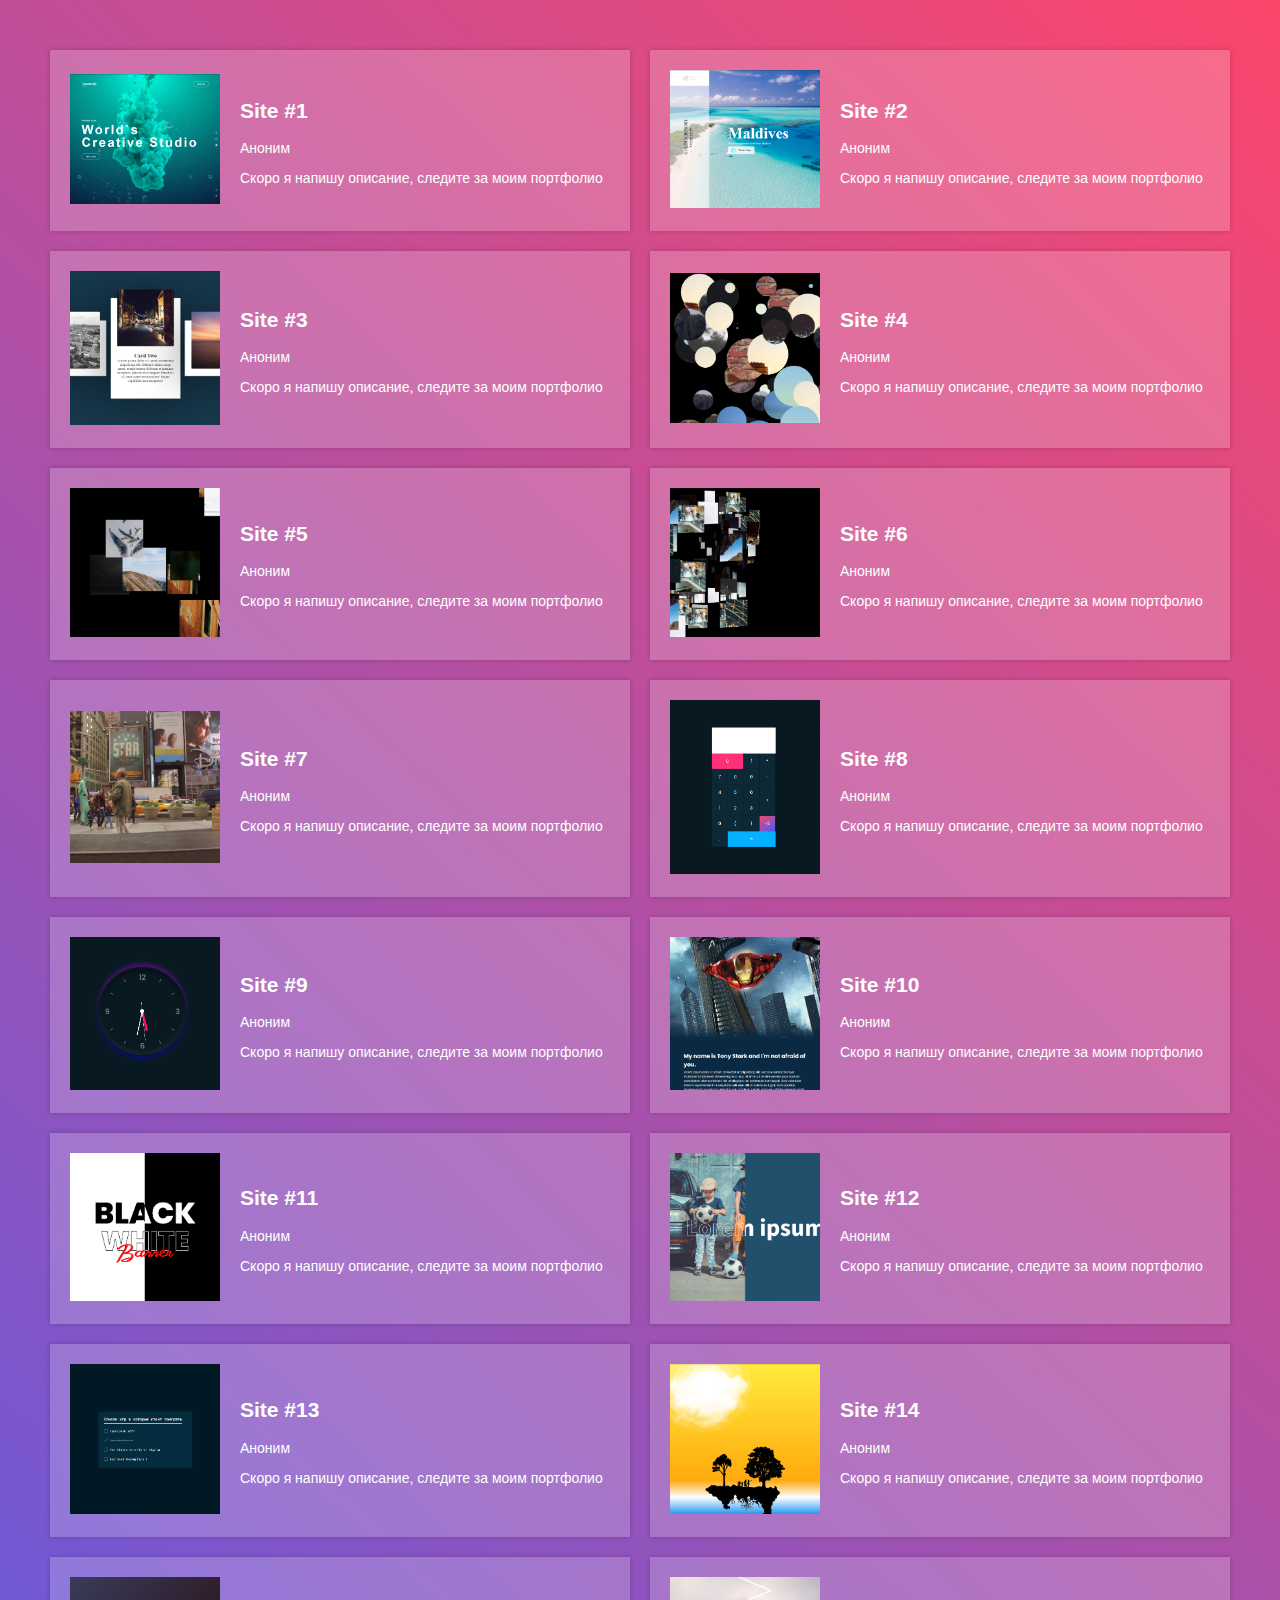
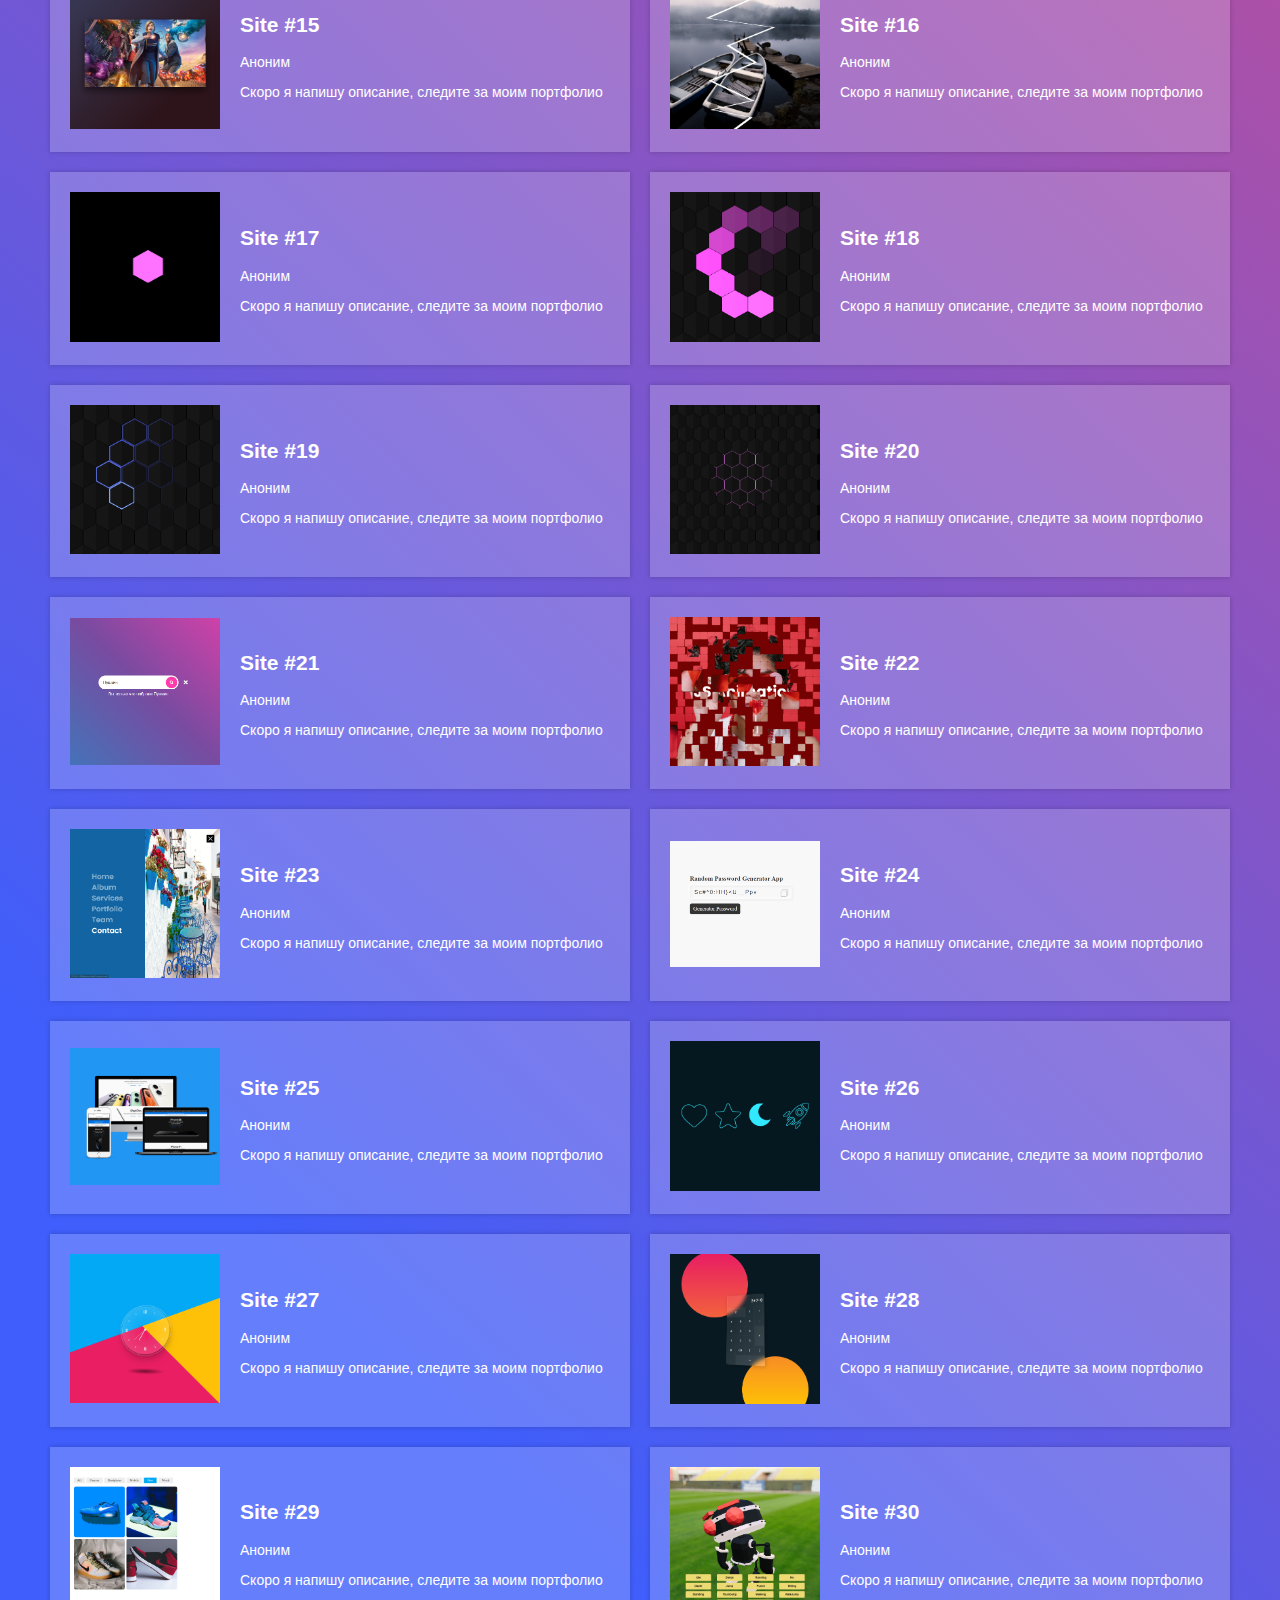
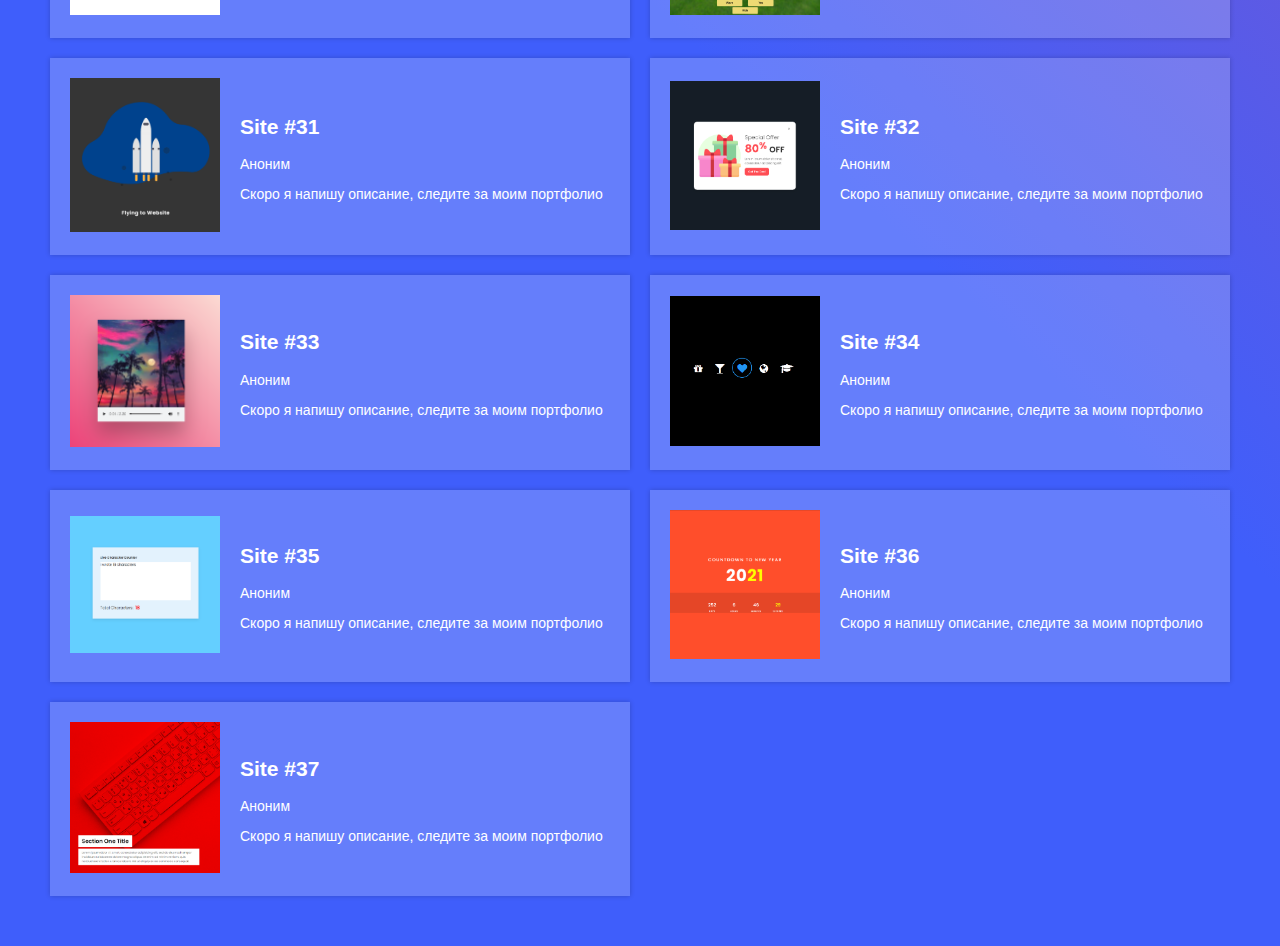
==== commit 66c54e45: "Update index.html" ====
--- a/index.html
+++ b/index.html
@@ -4,8 +4,8 @@
     <meta charset="UTF-8">
     <meta name="viewport" content="width=device-width, initial-scale=1.0">
     <title>Portfolio</title>
-    <link rel="stylesheet" href="CSS/styleGRID.css">
-    <link rel="stylesheet" href="CSS/style.css">
+    <link rel="stylesheet" href="css/styleGRID.css">
+    <link rel="stylesheet" href="css/style.css">
     <link rel="stylesheet" href="https://cdnjs.cloudflare.com/ajax/libs/animate.css/4.1.1/animate.min.css"/>
 </head>
 <body>
--- a/css/styleGRID.css
+++ b/css/styleGRID.css
@@ -0,0 +1,55 @@
+.albums{
+    display: grid;
+    grid-template-columns: repeat(auto-fit, minmax(400px, 1fr));
+    grid-gap: 20px;
+    
+}
+
+.album{
+    display: grid;
+    grid-template-columns: 150px 1fr;
+    grid-gap: 20px;
+    background-color: rgba(255, 255, 255, 0.2);
+    box-shadow: 0px 0px 5px rgba(0, 0, 0, 0.2);
+    padding: 20px;
+    align-items: center;
+}
+
+.album img{
+    width: 100%;
+}
+
+.album a{
+    text-decoration: none;
+    color: white;
+}
+ 
+@media (max-width: 640px){
+    .albums{
+        grid-template-columns: 1fr;
+        grid-gap: 10px;
+    }
+
+    .album{
+        grid-template-columns: 2fr 1fr;
+        grid-gap: 10px;
+        padding: 10px;
+    }
+}
+
+@media (max-width: 380px){
+    .albums{
+        grid-gap: 5px;
+    }
+    .album{
+        grid-template-columns: 1fr;
+        grid-template-rows: 1.5fr 1fr;
+        grid-gap: 5px;
+        padding: 5px;
+        text-align: center;
+    }
+    body{
+        margin: 20px !important;
+    }
+    
+}
--- a/css/style.css
+++ b/css/style.css
@@ -0,0 +1,13 @@
+html{
+    font-size: 14px;
+    font-weight: 300;
+    font-family: -apple-system, BlinkMacSystemFont, 'Segoe UI', Roboto, Oxygen, Ubuntu, Cantarell, 'Open Sans', 'Helvetica Neue', sans-serif;
+    color: white;
+}
+
+body{
+    background: rgb(63,94,251);
+    background: linear-gradient(43deg, rgba(63,94,251,1) 29%, rgba(252,70,107,1) 100%);
+    margin: 50px;
+    min-height: 100vh;
+}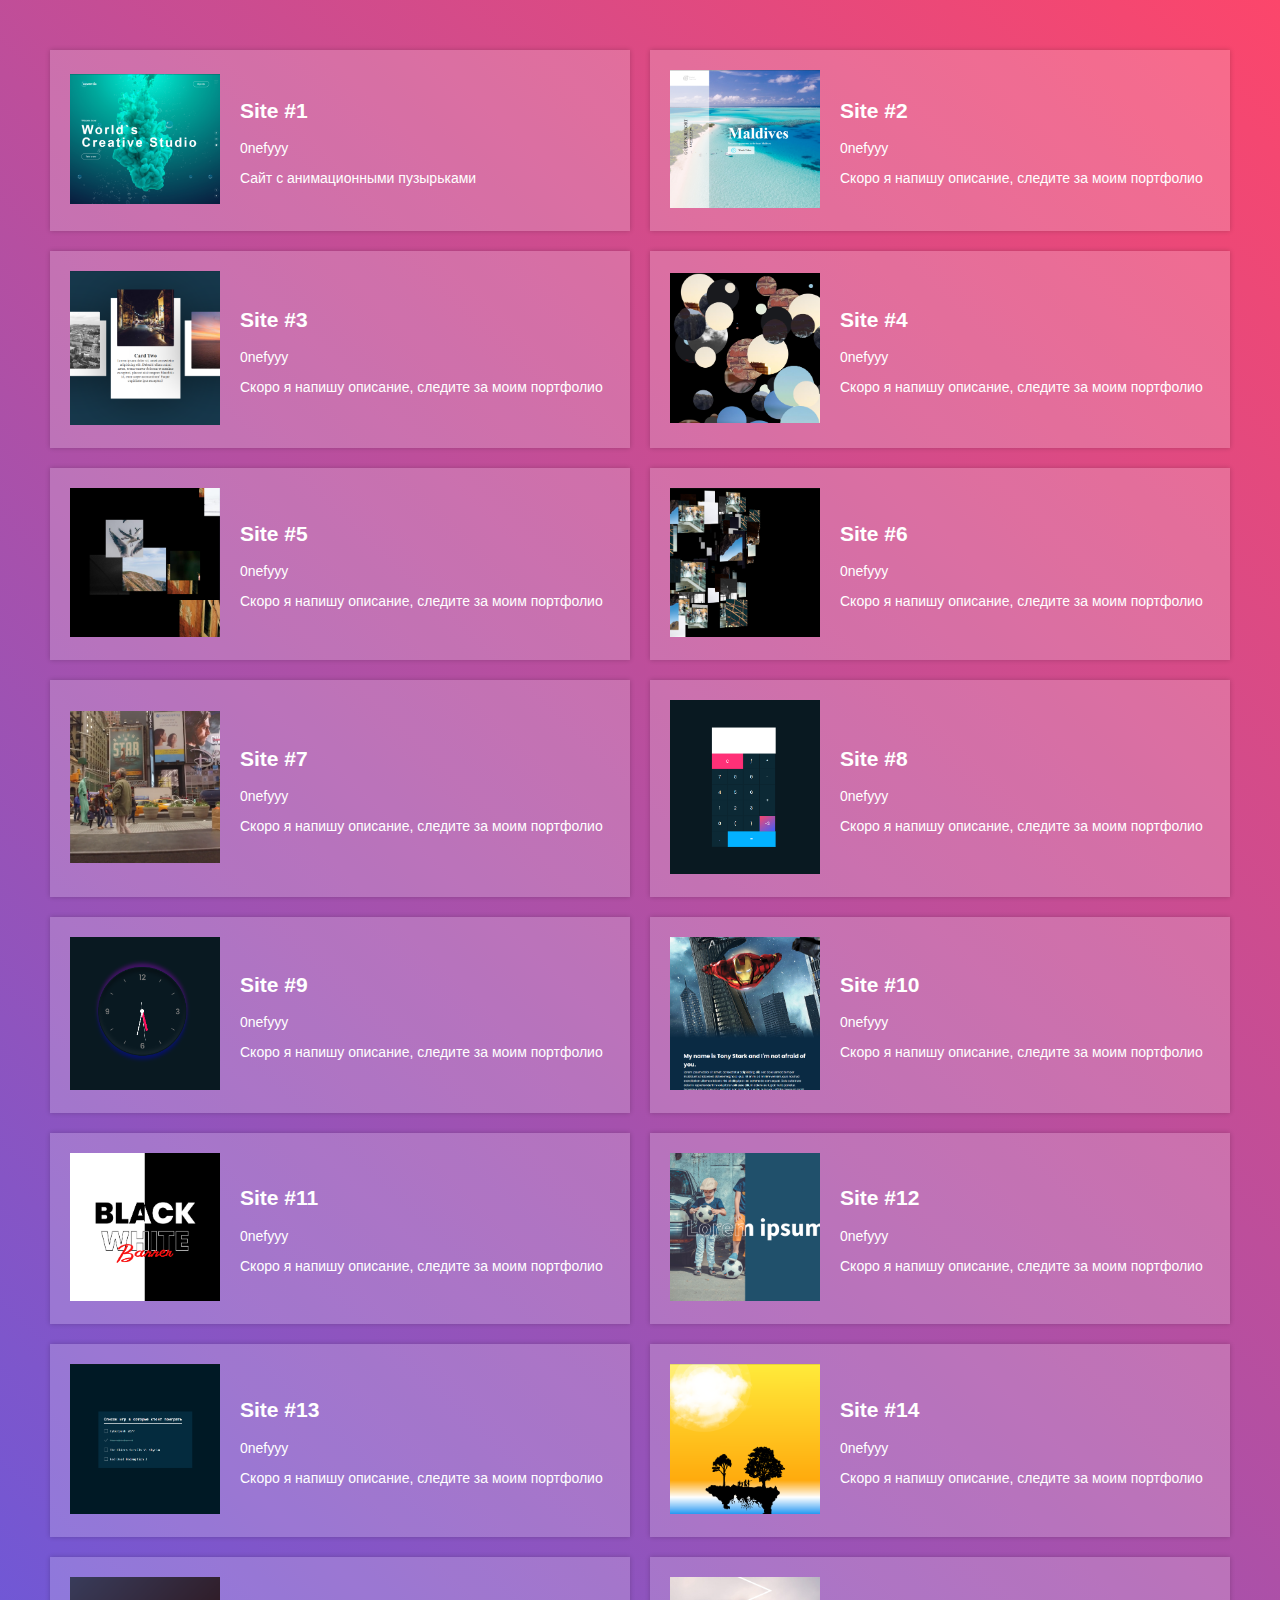
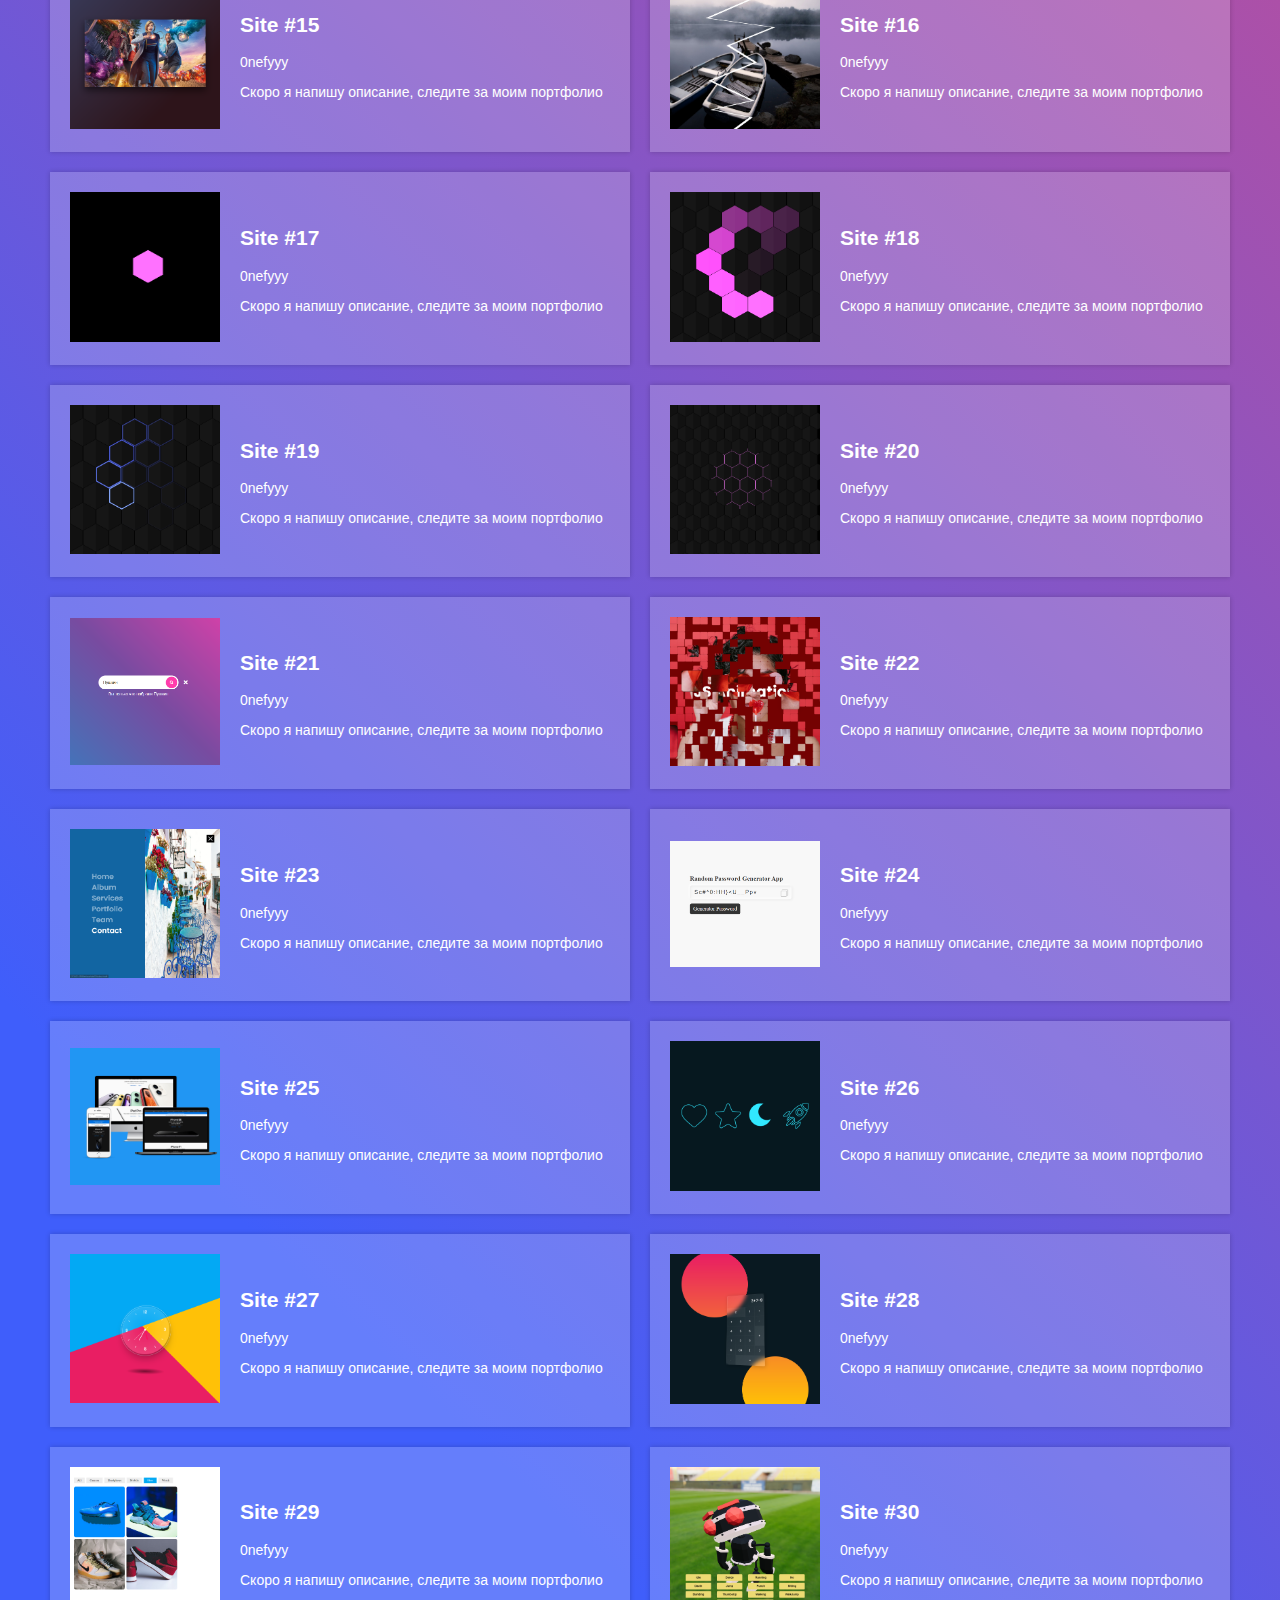
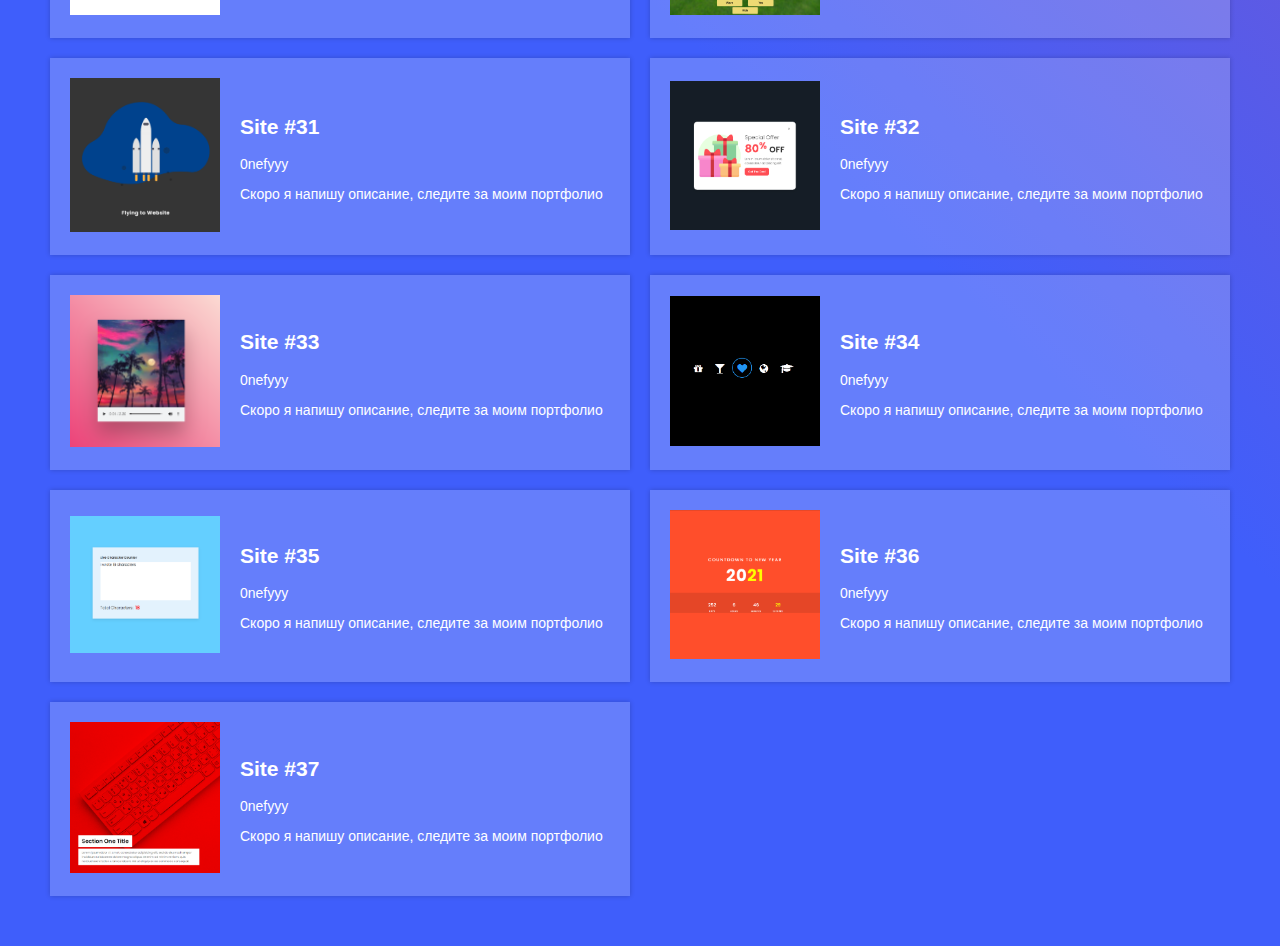
==== commit f7c8ed3a: "Change main index" ====
--- a/index.html
+++ b/index.html
@@ -17,10 +17,10 @@
             </a>
             <div class="album_details">
                 <h2>Site #1</h2>
-                <a href="#" target="_blank">
-                    <p class="album_artist">Аноним</p>
-                </a>
-                <p class="album_desc">Скоро я напишу описание, следите за моим портфолио</p>
+                <a href="twitch.tv/onefyfn" target="_blank">
+                    <p class="album_artist">0nefyyy</p>
+                </a>
+                <p class="album_desc">Сайт с анимационными пузырьками</p>
             </div>
         </div>
 
@@ -30,8 +30,8 @@
             </a>
             <div class="album_details">
                 <h2>Site #2</h2>
-                <a href="#" target="_blank">
-                    <p class="album_artist">Аноним</p>
+                <a href="twitch.tv/onefyfn" target="_blank">
+                    <p class="album_artist">0nefyyy</p>
                 </a>
                 <p class="album_desc">Скоро я напишу описание, следите за моим портфолио</p>
             </div>
@@ -43,8 +43,8 @@
             </a>
             <div class="album_details">
                 <h2>Site #3</h2>
-                <a href="#" target="_blank">
-                    <p class="album_artist">Аноним</p>
+                <a href="twitch.tv/onefyfn" target="_blank">
+                    <p class="album_artist">0nefyyy</p>
                 </a>
                 <p class="album_desc">Скоро я напишу описание, следите за моим портфолио</p>
             </div>
@@ -56,8 +56,8 @@
             </a>
             <div class="album_details">
                 <h2>Site #4</h2>
-                <a href="#" target="_blank">
-                    <p class="album_artist">Аноним</p>
+                <a href="twitch.tv/onefyfn" target="_blank">
+                    <p class="album_artist">0nefyyy</p>
                 </a>
                 <p class="album_desc">Скоро я напишу описание, следите за моим портфолио</p>
             </div>
@@ -69,8 +69,8 @@
             </a>
             <div class="album_details">
                 <h2>Site #5</h2>
-                <a href="#" target="_blank">
-                    <p class="album_artist">Аноним</p>
+                <a href="twitch.tv/onefyfn" target="_blank">
+                    <p class="album_artist">0nefyyy</p>
                 </a>
                 <p class="album_desc">Скоро я напишу описание, следите за моим портфолио</p>
             </div>
@@ -82,8 +82,8 @@
             </a>
             <div class="album_details">
                 <h2>Site #6</h2>
-                <a href="#" target="_blank">
-                    <p class="album_artist">Аноним</p>
+                <a href="twitch.tv/onefyfn" target="_blank">
+                    <p class="album_artist">0nefyyy</p>
                 </a>
                 <p class="album_desc">Скоро я напишу описание, следите за моим портфолио</p>
             </div>
@@ -95,8 +95,8 @@
             </a>
             <div class="album_details">
                 <h2>Site #7</h2>
-                <a href="#" target="_blank">
-                    <p class="album_artist">Аноним</p>
+                <a href="twitch.tv/onefyfn" target="_blank">
+                    <p class="album_artist">0nefyyy</p>
                 </a>
                 <p class="album_desc">Скоро я напишу описание, следите за моим портфолио</p>
             </div>
@@ -108,8 +108,8 @@
             </a>
             <div class="album_details">
                 <h2>Site #8</h2>
-                <a href="#" target="_blank">
-                    <p class="album_artist">Аноним</p>
+                <a href="twitch.tv/onefyfn" target="_blank">
+                    <p class="album_artist">0nefyyy</p>
                 </a>
                 <p class="album_desc">Скоро я напишу описание, следите за моим портфолио</p>
             </div>
@@ -121,8 +121,8 @@
             </a>
             <div class="album_details">
                 <h2>Site #9</h2>
-                <a href="#" target="_blank">
-                    <p class="album_artist">Аноним</p>
+                <a href="twitch.tv/onefyfn" target="_blank">
+                    <p class="album_artist">0nefyyy</p>
                 </a>
                 <p class="album_desc">Скоро я напишу описание, следите за моим портфолио</p>
             </div>
@@ -134,8 +134,8 @@
             </a>
             <div class="album_details">
                 <h2>Site #10</h2>
-                <a href="#" target="_blank">
-                    <p class="album_artist">Аноним</p>
+                <a href="twitch.tv/onefyfn" target="_blank">
+                    <p class="album_artist">0nefyyy</p>
                 </a>
                 <p class="album_desc">Скоро я напишу описание, следите за моим портфолио</p>
             </div>
@@ -147,8 +147,8 @@
             </a>
             <div class="album_details">
                 <h2>Site #11</h2>
-                <a href="#" target="_blank">
-                    <p class="album_artist">Аноним</p>
+                <a href="twitch.tv/onefyfn" target="_blank">
+                    <p class="album_artist">0nefyyy</p>
                 </a>
                 <p class="album_desc">Скоро я напишу описание, следите за моим портфолио</p>
             </div>
@@ -160,8 +160,8 @@
             </a>
             <div class="album_details">
                 <h2>Site #12</h2>
-                <a href="#" target="_blank">
-                    <p class="album_artist">Аноним</p>
+                <a href="twitch.tv/onefyfn" target="_blank">
+                    <p class="album_artist">0nefyyy</p>
                 </a>
                 <p class="album_desc">Скоро я напишу описание, следите за моим портфолио</p>
             </div>
@@ -173,8 +173,8 @@
             </a>
             <div class="album_details">
                 <h2>Site #13</h2>
-                <a href="#" target="_blank">
-                    <p class="album_artist">Аноним</p>
+                <a href="twitch.tv/onefyfn" target="_blank">
+                    <p class="album_artist">0nefyyy</p>
                 </a>
                 <p class="album_desc">Скоро я напишу описание, следите за моим портфолио</p>
             </div>
@@ -186,8 +186,8 @@
             </a>
             <div class="album_details">
                 <h2>Site #14</h2>
-                <a href="#" target="_blank">
-                    <p class="album_artist">Аноним</p>
+                <a href="twitch.tv/onefyfn" target="_blank">
+                    <p class="album_artist">0nefyyy</p>
                 </a>
                 <p class="album_desc">Скоро я напишу описание, следите за моим портфолио</p>
             </div>
@@ -199,8 +199,8 @@
             </a>
             <div class="album_details">
                 <h2>Site #15</h2>
-                <a href="#" target="_blank">
-                    <p class="album_artist">Аноним</p>
+                <a href="twitch.tv/onefyfn" target="_blank">
+                    <p class="album_artist">0nefyyy</p>
                 </a>
                 <p class="album_desc">Скоро я напишу описание, следите за моим портфолио</p>
             </div>
@@ -212,8 +212,8 @@
             </a>
             <div class="album_details">
                 <h2>Site #16</h2>
-                <a href="#" target="_blank">
-                    <p class="album_artist">Аноним</p>
+                <a href="twitch.tv/onefyfn" target="_blank">
+                    <p class="album_artist">0nefyyy</p>
                 </a>
                 <p class="album_desc">Скоро я напишу описание, следите за моим портфолио</p>
             </div>
@@ -225,8 +225,8 @@
             </a>
             <div class="album_details">
                 <h2>Site #17</h2>
-                <a href="#" target="_blank">
-                    <p class="album_artist">Аноним</p>
+                <a href="twitch.tv/onefyfn" target="_blank">
+                    <p class="album_artist">0nefyyy</p>
                 </a>
                 <p class="album_desc">Скоро я напишу описание, следите за моим портфолио</p>
             </div>
@@ -238,8 +238,8 @@
             </a>
             <div class="album_details">
                 <h2>Site #18</h2>
-                <a href="#" target="_blank">
-                    <p class="album_artist">Аноним</p>
+                <a href="twitch.tv/onefyfn" target="_blank">
+                    <p class="album_artist">0nefyyy</p>
                 </a>
                 <p class="album_desc">Скоро я напишу описание, следите за моим портфолио</p>
             </div>
@@ -251,8 +251,8 @@
             </a>
             <div class="album_details">
                 <h2>Site #19</h2>
-                <a href="#" target="_blank">
-                    <p class="album_artist">Аноним</p>
+                <a href="twitch.tv/onefyfn" target="_blank">
+                    <p class="album_artist">0nefyyy</p>
                 </a>
                 <p class="album_desc">Скоро я напишу описание, следите за моим портфолио</p>
             </div>
@@ -264,8 +264,8 @@
             </a>
             <div class="album_details">
                 <h2>Site #20</h2>
-                <a href="#" target="_blank">
-                    <p class="album_artist">Аноним</p>
+                <a href="twitch.tv/onefyfn" target="_blank">
+                    <p class="album_artist">0nefyyy</p>
                 </a>
                 <p class="album_desc">Скоро я напишу описание, следите за моим портфолио</p>
             </div>
@@ -277,8 +277,8 @@
             </a>
             <div class="album_details">
                 <h2>Site #21</h2>
-                <a href="#" target="_blank">
-                    <p class="album_artist">Аноним</p>
+                <a href="twitch.tv/onefyfn" target="_blank">
+                    <p class="album_artist">0nefyyy</p>
                 </a>
                 <p class="album_desc">Скоро я напишу описание, следите за моим портфолио</p>
             </div>
@@ -290,8 +290,8 @@
             </a>
             <div class="album_details">
                 <h2>Site #22</h2>
-                <a href="#" target="_blank">
-                    <p class="album_artist">Аноним</p>
+                <a href="twitch.tv/onefyfn" target="_blank">
+                    <p class="album_artist">0nefyyy</p>
                 </a>
                 <p class="album_desc">Скоро я напишу описание, следите за моим портфолио</p>
             </div>
@@ -303,8 +303,8 @@
             </a>
             <div class="album_details">
                 <h2>Site #23</h2>
-                <a href="#" target="_blank">
-                    <p class="album_artist">Аноним</p>
+                <a href="twitch.tv/onefyfn" target="_blank">
+                    <p class="album_artist">0nefyyy</p>
                 </a>
                 <p class="album_desc">Скоро я напишу описание, следите за моим портфолио</p>
             </div>
@@ -316,8 +316,8 @@
             </a>
             <div class="album_details">
                 <h2>Site #24</h2>
-                <a href="#" target="_blank">
-                    <p class="album_artist">Аноним</p>
+                <a href="twitch.tv/onefyfn" target="_blank">
+                    <p class="album_artist">0nefyyy</p>
                 </a>
                 <p class="album_desc">Скоро я напишу описание, следите за моим портфолио</p>
             </div>
@@ -329,8 +329,8 @@
             </a>
             <div class="album_details">
                 <h2>Site #25</h2>
-                <a href="#" target="_blank">
-                    <p class="album_artist">Аноним</p>
+                <a href="twitch.tv/onefyfn" target="_blank">
+                    <p class="album_artist">0nefyyy</p>
                 </a>
                 <p class="album_desc">Скоро я напишу описание, следите за моим портфолио</p>
             </div>
@@ -342,8 +342,8 @@
             </a>
             <div class="album_details">
                 <h2>Site #26</h2>
-                <a href="#" target="_blank">
-                    <p class="album_artist">Аноним</p>
+                <a href="twitch.tv/onefyfn" target="_blank">
+                    <p class="album_artist">0nefyyy</p>
                 </a>
                 <p class="album_desc">Скоро я напишу описание, следите за моим портфолио</p>
             </div>
@@ -355,8 +355,8 @@
             </a>
             <div class="album_details">
                 <h2>Site #27</h2>
-                <a href="#" target="_blank">
-                    <p class="album_artist">Аноним</p>
+                <a href="twitch.tv/onefyfn" target="_blank">
+                    <p class="album_artist">0nefyyy</p>
                 </a>
                 <p class="album_desc">Скоро я напишу описание, следите за моим портфолио</p>
             </div>
@@ -368,8 +368,8 @@
             </a>
             <div class="album_details">
                 <h2>Site #28</h2>
-                <a href="#" target="_blank">
-                    <p class="album_artist">Аноним</p>
+                <a href="twitch.tv/onefyfn" target="_blank">
+                    <p class="album_artist">0nefyyy</p>
                 </a>
                 <p class="album_desc">Скоро я напишу описание, следите за моим портфолио</p>
             </div>
@@ -381,8 +381,8 @@
             </a>
             <div class="album_details">
                 <h2>Site #29</h2>
-                <a href="#" target="_blank">
-                    <p class="album_artist">Аноним</p>
+                <a href="twitch.tv/onefyfn" target="_blank">
+                    <p class="album_artist">0nefyyy</p>
                 </a>
                 <p class="album_desc">Скоро я напишу описание, следите за моим портфолио</p>
             </div>
@@ -394,8 +394,8 @@
             </a>
             <div class="album_details">
                 <h2>Site #30</h2>
-                <a href="#" target="_blank">
-                    <p class="album_artist">Аноним</p>
+                <a href="twitch.tv/onefyfn" target="_blank">
+                    <p class="album_artist">0nefyyy</p>
                 </a>
                 <p class="album_desc">Скоро я напишу описание, следите за моим портфолио</p>
             </div>
@@ -407,8 +407,8 @@
             </a>
             <div class="album_details">
                 <h2>Site #31</h2>
-                <a href="#" target="_blank">
-                    <p class="album_artist">Аноним</p>
+                <a href="twitch.tv/onefyfn" target="_blank">
+                    <p class="album_artist">0nefyyy</p>
                 </a>
                 <p class="album_desc">Скоро я напишу описание, следите за моим портфолио</p>
             </div>
@@ -420,8 +420,8 @@
             </a>
             <div class="album_details">
                 <h2>Site #32</h2>
-                <a href="#" target="_blank">
-                    <p class="album_artist">Аноним</p>
+                <a href="twitch.tv/onefyfn" target="_blank">
+                    <p class="album_artist">0nefyyy</p>
                 </a>
                 <p class="album_desc">Скоро я напишу описание, следите за моим портфолио</p>
             </div>
@@ -433,8 +433,8 @@
             </a>
             <div class="album_details">
                 <h2>Site #33</h2>
-                <a href="#" target="_blank">
-                    <p class="album_artist">Аноним</p>
+                <a href="twitch.tv/onefyfn" target="_blank">
+                    <p class="album_artist">0nefyyy</p>
                 </a>
                 <p class="album_desc">Скоро я напишу описание, следите за моим портфолио</p>
             </div>
@@ -446,8 +446,8 @@
             </a>
             <div class="album_details">
                 <h2>Site #34</h2>
-                <a href="#" target="_blank">
-                    <p class="album_artist">Аноним</p>
+                <a href="twitch.tv/onefyfn" target="_blank">
+                    <p class="album_artist">0nefyyy</p>
                 </a>
                 <p class="album_desc">Скоро я напишу описание, следите за моим портфолио</p>
             </div>
@@ -459,8 +459,8 @@
             </a>
             <div class="album_details">
                 <h2>Site #35</h2>
-                <a href="#" target="_blank">
-                    <p class="album_artist">Аноним</p>
+                <a href="twitch.tv/onefyfn" target="_blank">
+                    <p class="album_artist">0nefyyy</p>
                 </a>
                 <p class="album_desc">Скоро я напишу описание, следите за моим портфолио</p>
             </div>
@@ -472,8 +472,8 @@
             </a>
             <div class="album_details">
                 <h2>Site #36</h2>
-                <a href="#" target="_blank">
-                    <p class="album_artist">Аноним</p>
+                <a href="twitch.tv/onefyfn" target="_blank">
+                    <p class="album_artist">0nefyyy</p>
                 </a>
                 <p class="album_desc">Скоро я напишу описание, следите за моим портфолио</p>
             </div>
@@ -485,8 +485,8 @@
             </a>
             <div class="album_details">
                 <h2>Site #37</h2>
-                <a href="#" target="_blank">
-                    <p class="album_artist">Аноним</p>
+                <a href="twitch.tv/onefyfn" target="_blank">
+                    <p class="album_artist">0nefyyy</p>
                 </a>
                 <p class="album_desc">Скоро я напишу описание, следите за моим портфолио</p>
             </div>
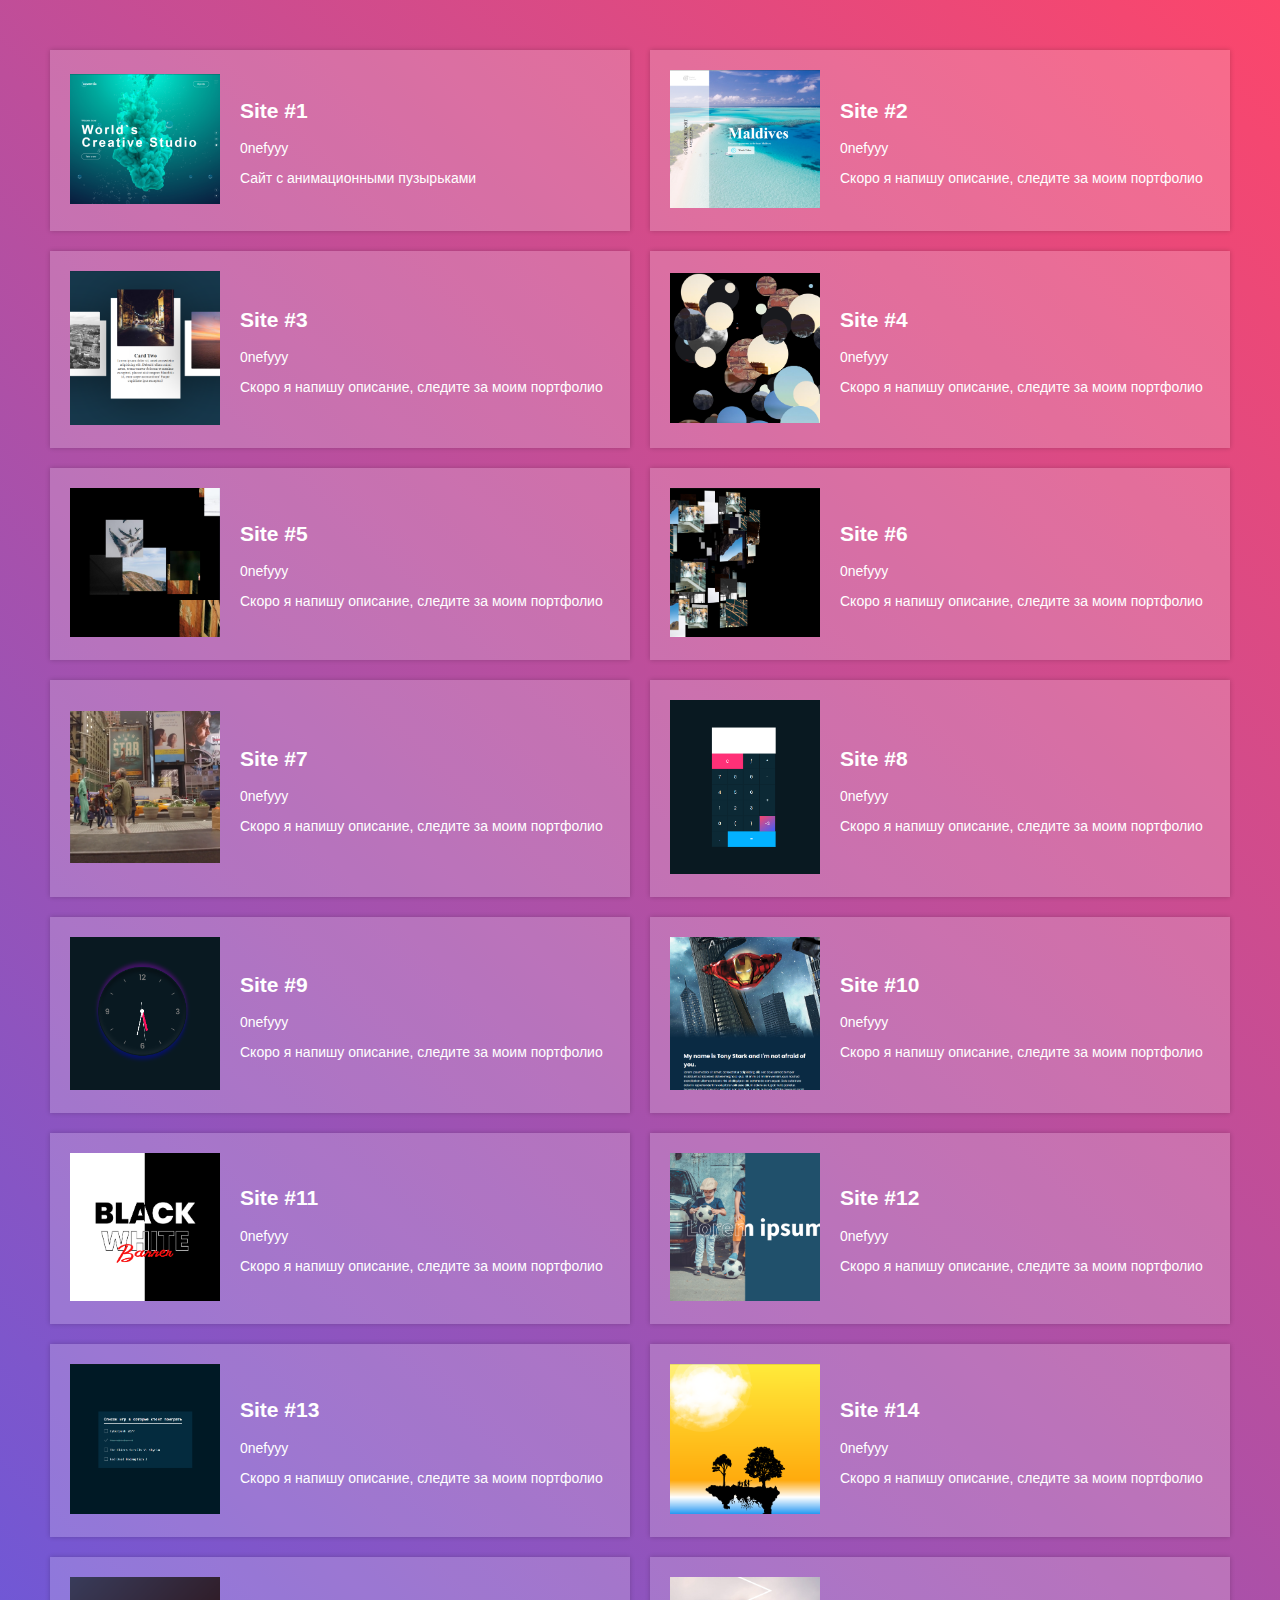
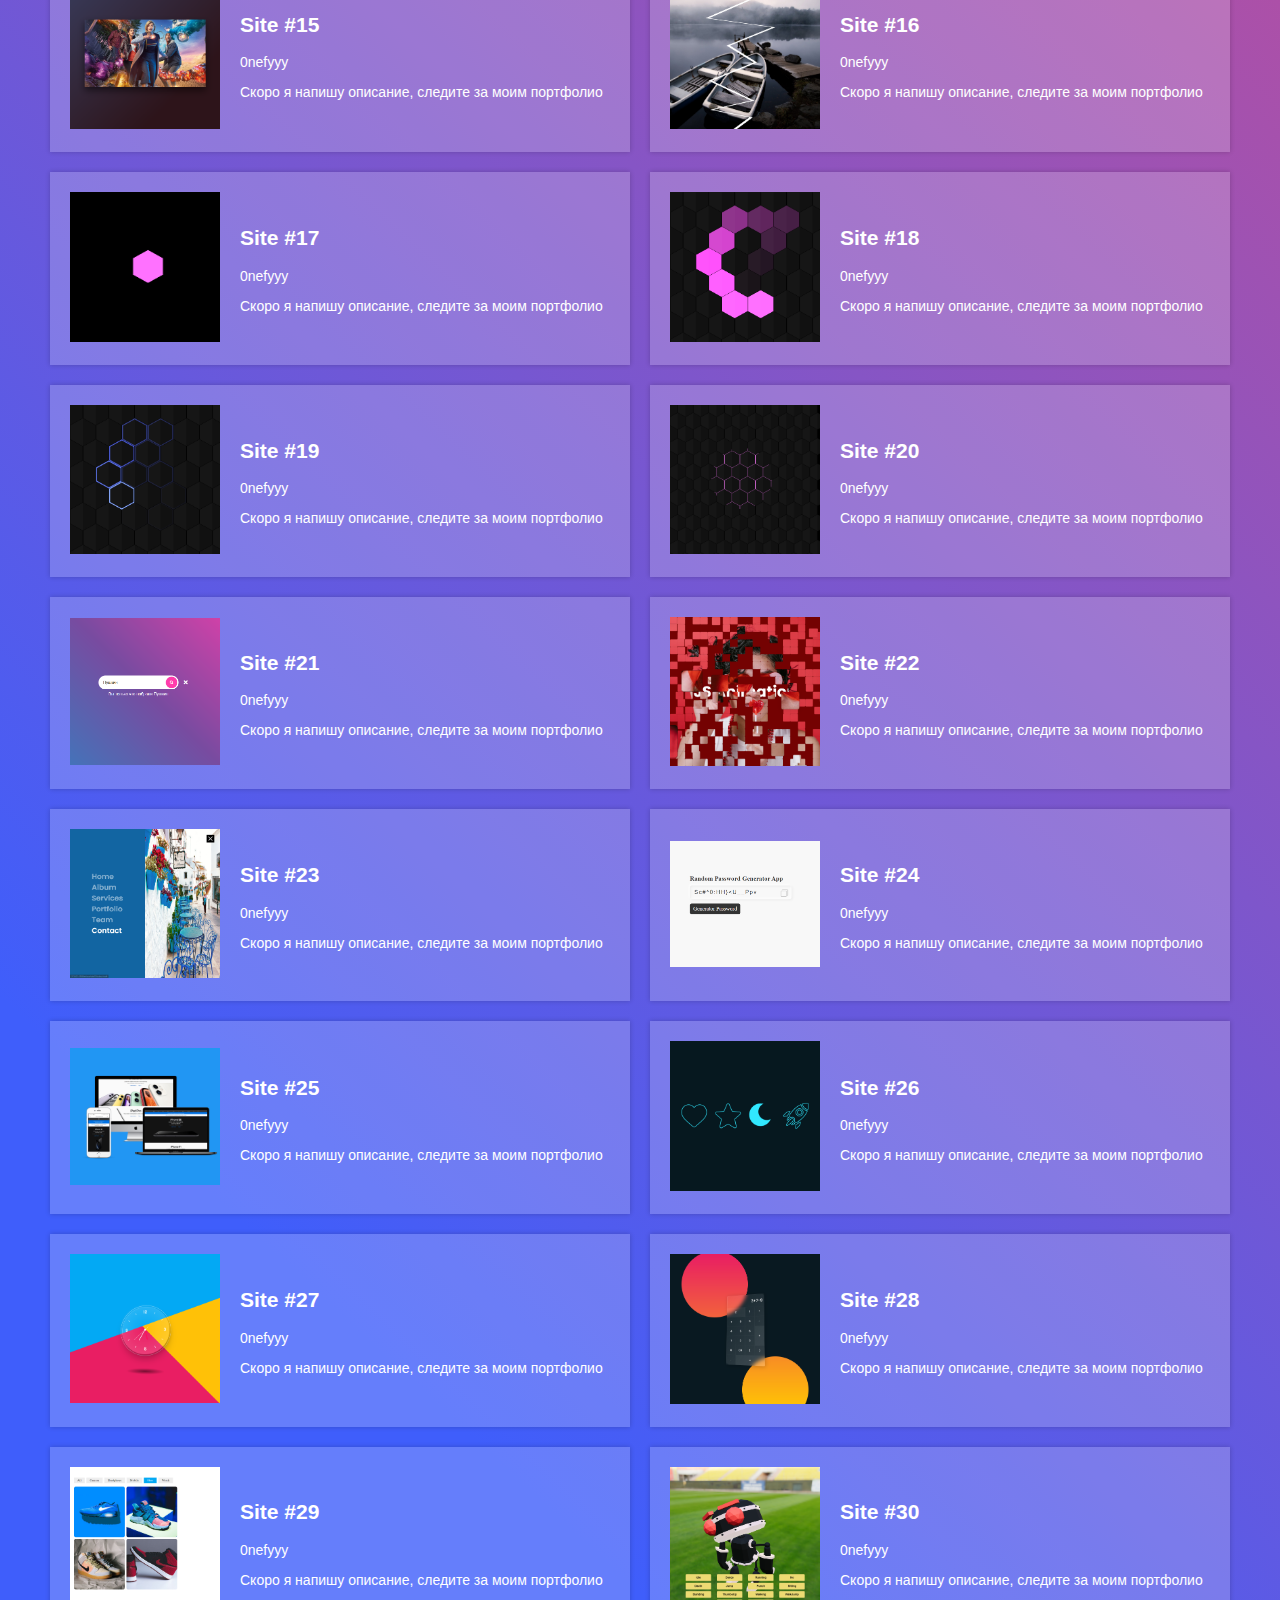
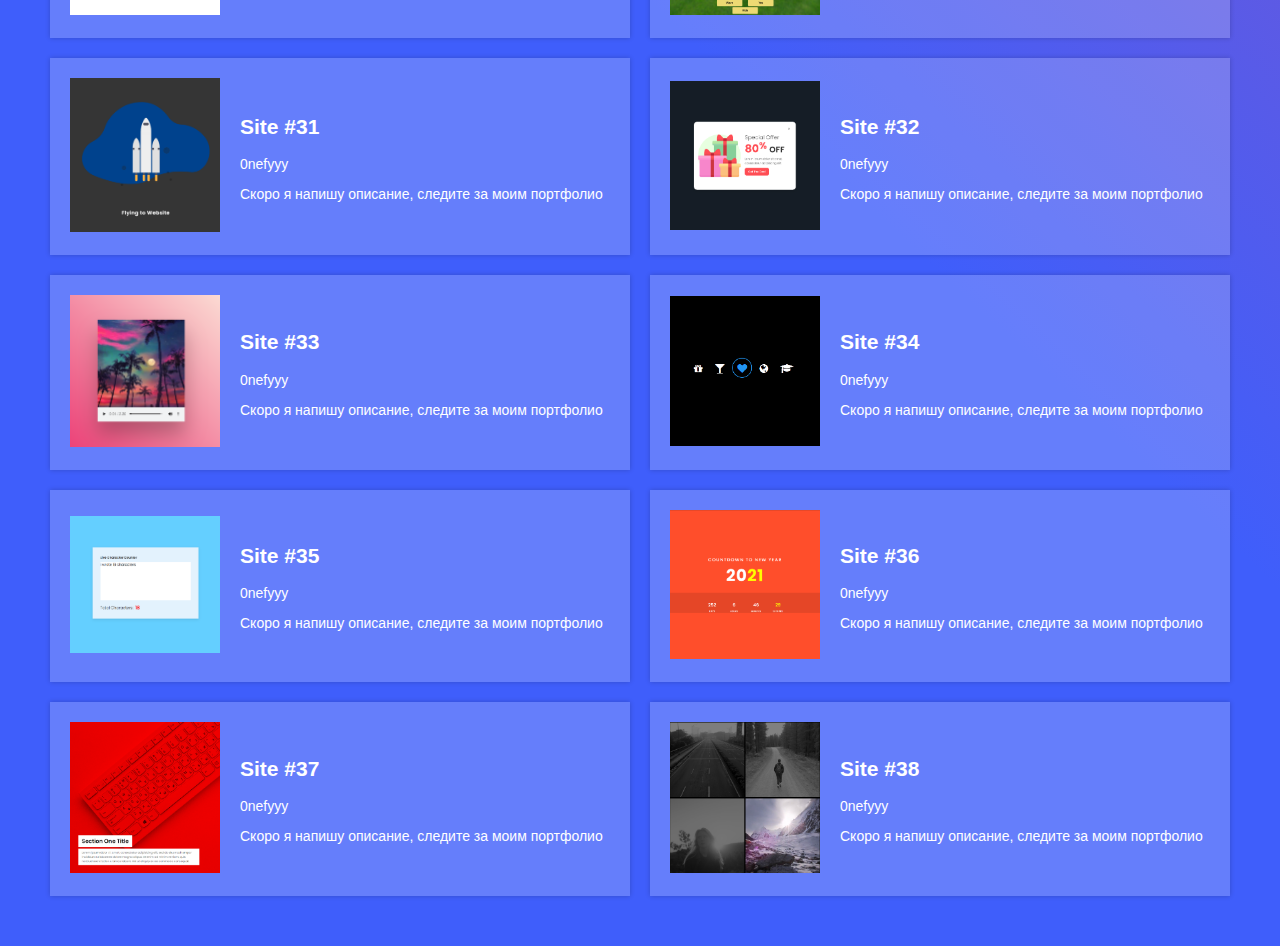
==== commit 71d036ec: "Add new site" ====
--- a/index.html
+++ b/index.html
@@ -17,7 +17,7 @@
             </a>
             <div class="album_details">
                 <h2>Site #1</h2>
-                <a href="twitch.tv/onefyfn" target="_blank">
+                <a href="https://www.twitch.tv/onefyfn" target="_blank">
                     <p class="album_artist">0nefyyy</p>
                 </a>
                 <p class="album_desc">Сайт с анимационными пузырьками</p>
@@ -30,7 +30,7 @@
             </a>
             <div class="album_details">
                 <h2>Site #2</h2>
-                <a href="twitch.tv/onefyfn" target="_blank">
+                <a href="https://www.twitch.tv/onefyfn" target="_blank">
                     <p class="album_artist">0nefyyy</p>
                 </a>
                 <p class="album_desc">Скоро я напишу описание, следите за моим портфолио</p>
@@ -43,7 +43,7 @@
             </a>
             <div class="album_details">
                 <h2>Site #3</h2>
-                <a href="twitch.tv/onefyfn" target="_blank">
+                <a href="https://www.twitch.tv/onefyfn" target="_blank">
                     <p class="album_artist">0nefyyy</p>
                 </a>
                 <p class="album_desc">Скоро я напишу описание, следите за моим портфолио</p>
@@ -56,7 +56,7 @@
             </a>
             <div class="album_details">
                 <h2>Site #4</h2>
-                <a href="twitch.tv/onefyfn" target="_blank">
+                <a href="https://www.twitch.tv/onefyfn" target="_blank">
                     <p class="album_artist">0nefyyy</p>
                 </a>
                 <p class="album_desc">Скоро я напишу описание, следите за моим портфолио</p>
@@ -69,7 +69,7 @@
             </a>
             <div class="album_details">
                 <h2>Site #5</h2>
-                <a href="twitch.tv/onefyfn" target="_blank">
+                <a href="https://www.twitch.tv/onefyfn" target="_blank">
                     <p class="album_artist">0nefyyy</p>
                 </a>
                 <p class="album_desc">Скоро я напишу описание, следите за моим портфолио</p>
@@ -82,7 +82,7 @@
             </a>
             <div class="album_details">
                 <h2>Site #6</h2>
-                <a href="twitch.tv/onefyfn" target="_blank">
+                <a href="https://www.twitch.tv/onefyfn" target="_blank">
                     <p class="album_artist">0nefyyy</p>
                 </a>
                 <p class="album_desc">Скоро я напишу описание, следите за моим портфолио</p>
@@ -95,7 +95,7 @@
             </a>
             <div class="album_details">
                 <h2>Site #7</h2>
-                <a href="twitch.tv/onefyfn" target="_blank">
+                <a href="https://www.twitch.tv/onefyfn" target="_blank">
                     <p class="album_artist">0nefyyy</p>
                 </a>
                 <p class="album_desc">Скоро я напишу описание, следите за моим портфолио</p>
@@ -108,7 +108,7 @@
             </a>
             <div class="album_details">
                 <h2>Site #8</h2>
-                <a href="twitch.tv/onefyfn" target="_blank">
+                <a href="https://www.twitch.tv/onefyfn" target="_blank">
                     <p class="album_artist">0nefyyy</p>
                 </a>
                 <p class="album_desc">Скоро я напишу описание, следите за моим портфолио</p>
@@ -121,7 +121,7 @@
             </a>
             <div class="album_details">
                 <h2>Site #9</h2>
-                <a href="twitch.tv/onefyfn" target="_blank">
+                <a href="https://www.twitch.tv/onefyfn" target="_blank">
                     <p class="album_artist">0nefyyy</p>
                 </a>
                 <p class="album_desc">Скоро я напишу описание, следите за моим портфолио</p>
@@ -134,7 +134,7 @@
             </a>
             <div class="album_details">
                 <h2>Site #10</h2>
-                <a href="twitch.tv/onefyfn" target="_blank">
+                <a href="https://www.twitch.tv/onefyfn" target="_blank">
                     <p class="album_artist">0nefyyy</p>
                 </a>
                 <p class="album_desc">Скоро я напишу описание, следите за моим портфолио</p>
@@ -147,7 +147,7 @@
             </a>
             <div class="album_details">
                 <h2>Site #11</h2>
-                <a href="twitch.tv/onefyfn" target="_blank">
+                <a href="https://www.twitch.tv/onefyfn" target="_blank">
                     <p class="album_artist">0nefyyy</p>
                 </a>
                 <p class="album_desc">Скоро я напишу описание, следите за моим портфолио</p>
@@ -160,7 +160,7 @@
             </a>
             <div class="album_details">
                 <h2>Site #12</h2>
-                <a href="twitch.tv/onefyfn" target="_blank">
+                <a href="https://www.twitch.tv/onefyfn" target="_blank">
                     <p class="album_artist">0nefyyy</p>
                 </a>
                 <p class="album_desc">Скоро я напишу описание, следите за моим портфолио</p>
@@ -173,7 +173,7 @@
             </a>
             <div class="album_details">
                 <h2>Site #13</h2>
-                <a href="twitch.tv/onefyfn" target="_blank">
+                <a href="https://www.twitch.tv/onefyfn" target="_blank">
                     <p class="album_artist">0nefyyy</p>
                 </a>
                 <p class="album_desc">Скоро я напишу описание, следите за моим портфолио</p>
@@ -186,7 +186,7 @@
             </a>
             <div class="album_details">
                 <h2>Site #14</h2>
-                <a href="twitch.tv/onefyfn" target="_blank">
+                <a href="https://www.twitch.tv/onefyfn" target="_blank">
                     <p class="album_artist">0nefyyy</p>
                 </a>
                 <p class="album_desc">Скоро я напишу описание, следите за моим портфолио</p>
@@ -199,7 +199,7 @@
             </a>
             <div class="album_details">
                 <h2>Site #15</h2>
-                <a href="twitch.tv/onefyfn" target="_blank">
+                <a href="https://www.twitch.tv/onefyfn" target="_blank">
                     <p class="album_artist">0nefyyy</p>
                 </a>
                 <p class="album_desc">Скоро я напишу описание, следите за моим портфолио</p>
@@ -212,7 +212,7 @@
             </a>
             <div class="album_details">
                 <h2>Site #16</h2>
-                <a href="twitch.tv/onefyfn" target="_blank">
+                <a href="https://www.twitch.tv/onefyfn" target="_blank">
                     <p class="album_artist">0nefyyy</p>
                 </a>
                 <p class="album_desc">Скоро я напишу описание, следите за моим портфолио</p>
@@ -225,7 +225,7 @@
             </a>
             <div class="album_details">
                 <h2>Site #17</h2>
-                <a href="twitch.tv/onefyfn" target="_blank">
+                <a href="https://www.twitch.tv/onefyfn" target="_blank">
                     <p class="album_artist">0nefyyy</p>
                 </a>
                 <p class="album_desc">Скоро я напишу описание, следите за моим портфолио</p>
@@ -238,7 +238,7 @@
             </a>
             <div class="album_details">
                 <h2>Site #18</h2>
-                <a href="twitch.tv/onefyfn" target="_blank">
+                <a href="https://www.twitch.tv/onefyfn" target="_blank">
                     <p class="album_artist">0nefyyy</p>
                 </a>
                 <p class="album_desc">Скоро я напишу описание, следите за моим портфолио</p>
@@ -251,7 +251,7 @@
             </a>
             <div class="album_details">
                 <h2>Site #19</h2>
-                <a href="twitch.tv/onefyfn" target="_blank">
+                <a href="https://www.twitch.tv/onefyfn" target="_blank">
                     <p class="album_artist">0nefyyy</p>
                 </a>
                 <p class="album_desc">Скоро я напишу описание, следите за моим портфолио</p>
@@ -264,7 +264,7 @@
             </a>
             <div class="album_details">
                 <h2>Site #20</h2>
-                <a href="twitch.tv/onefyfn" target="_blank">
+                <a href="https://www.twitch.tv/onefyfn" target="_blank">
                     <p class="album_artist">0nefyyy</p>
                 </a>
                 <p class="album_desc">Скоро я напишу описание, следите за моим портфолио</p>
@@ -277,7 +277,7 @@
             </a>
             <div class="album_details">
                 <h2>Site #21</h2>
-                <a href="twitch.tv/onefyfn" target="_blank">
+                <a href="https://www.twitch.tv/onefyfn" target="_blank">
                     <p class="album_artist">0nefyyy</p>
                 </a>
                 <p class="album_desc">Скоро я напишу описание, следите за моим портфолио</p>
@@ -290,7 +290,7 @@
             </a>
             <div class="album_details">
                 <h2>Site #22</h2>
-                <a href="twitch.tv/onefyfn" target="_blank">
+                <a href="https://www.twitch.tv/onefyfn" target="_blank">
                     <p class="album_artist">0nefyyy</p>
                 </a>
                 <p class="album_desc">Скоро я напишу описание, следите за моим портфолио</p>
@@ -303,7 +303,7 @@
             </a>
             <div class="album_details">
                 <h2>Site #23</h2>
-                <a href="twitch.tv/onefyfn" target="_blank">
+                <a href="https://www.twitch.tv/onefyfn" target="_blank">
                     <p class="album_artist">0nefyyy</p>
                 </a>
                 <p class="album_desc">Скоро я напишу описание, следите за моим портфолио</p>
@@ -316,7 +316,7 @@
             </a>
             <div class="album_details">
                 <h2>Site #24</h2>
-                <a href="twitch.tv/onefyfn" target="_blank">
+                <a href="https://www.twitch.tv/onefyfn" target="_blank">
                     <p class="album_artist">0nefyyy</p>
                 </a>
                 <p class="album_desc">Скоро я напишу описание, следите за моим портфолио</p>
@@ -329,7 +329,7 @@
             </a>
             <div class="album_details">
                 <h2>Site #25</h2>
-                <a href="twitch.tv/onefyfn" target="_blank">
+                <a href="https://www.twitch.tv/onefyfn" target="_blank">
                     <p class="album_artist">0nefyyy</p>
                 </a>
                 <p class="album_desc">Скоро я напишу описание, следите за моим портфолио</p>
@@ -342,7 +342,7 @@
             </a>
             <div class="album_details">
                 <h2>Site #26</h2>
-                <a href="twitch.tv/onefyfn" target="_blank">
+                <a href="https://www.twitch.tv/onefyfn" target="_blank">
                     <p class="album_artist">0nefyyy</p>
                 </a>
                 <p class="album_desc">Скоро я напишу описание, следите за моим портфолио</p>
@@ -355,7 +355,7 @@
             </a>
             <div class="album_details">
                 <h2>Site #27</h2>
-                <a href="twitch.tv/onefyfn" target="_blank">
+                <a href="https://www.twitch.tv/onefyfn" target="_blank">
                     <p class="album_artist">0nefyyy</p>
                 </a>
                 <p class="album_desc">Скоро я напишу описание, следите за моим портфолио</p>
@@ -368,7 +368,7 @@
             </a>
             <div class="album_details">
                 <h2>Site #28</h2>
-                <a href="twitch.tv/onefyfn" target="_blank">
+                <a href="https://www.twitch.tv/onefyfn" target="_blank">
                     <p class="album_artist">0nefyyy</p>
                 </a>
                 <p class="album_desc">Скоро я напишу описание, следите за моим портфолио</p>
@@ -381,7 +381,7 @@
             </a>
             <div class="album_details">
                 <h2>Site #29</h2>
-                <a href="twitch.tv/onefyfn" target="_blank">
+                <a href="https://www.twitch.tv/onefyfn" target="_blank">
                     <p class="album_artist">0nefyyy</p>
                 </a>
                 <p class="album_desc">Скоро я напишу описание, следите за моим портфолио</p>
@@ -394,7 +394,7 @@
             </a>
             <div class="album_details">
                 <h2>Site #30</h2>
-                <a href="twitch.tv/onefyfn" target="_blank">
+                <a href="https://www.twitch.tv/onefyfn" target="_blank">
                     <p class="album_artist">0nefyyy</p>
                 </a>
                 <p class="album_desc">Скоро я напишу описание, следите за моим портфолио</p>
@@ -407,7 +407,7 @@
             </a>
             <div class="album_details">
                 <h2>Site #31</h2>
-                <a href="twitch.tv/onefyfn" target="_blank">
+                <a href="https://www.twitch.tv/onefyfn" target="_blank">
                     <p class="album_artist">0nefyyy</p>
                 </a>
                 <p class="album_desc">Скоро я напишу описание, следите за моим портфолио</p>
@@ -420,7 +420,7 @@
             </a>
             <div class="album_details">
                 <h2>Site #32</h2>
-                <a href="twitch.tv/onefyfn" target="_blank">
+                <a href="https://www.twitch.tv/onefyfn" target="_blank">
                     <p class="album_artist">0nefyyy</p>
                 </a>
                 <p class="album_desc">Скоро я напишу описание, следите за моим портфолио</p>
@@ -433,7 +433,7 @@
             </a>
             <div class="album_details">
                 <h2>Site #33</h2>
-                <a href="twitch.tv/onefyfn" target="_blank">
+                <a href="https://www.twitch.tv/onefyfn" target="_blank">
                     <p class="album_artist">0nefyyy</p>
                 </a>
                 <p class="album_desc">Скоро я напишу описание, следите за моим портфолио</p>
@@ -446,7 +446,7 @@
             </a>
             <div class="album_details">
                 <h2>Site #34</h2>
-                <a href="twitch.tv/onefyfn" target="_blank">
+                <a href="https://www.twitch.tv/onefyfn" target="_blank">
                     <p class="album_artist">0nefyyy</p>
                 </a>
                 <p class="album_desc">Скоро я напишу описание, следите за моим портфолио</p>
@@ -459,7 +459,7 @@
             </a>
             <div class="album_details">
                 <h2>Site #35</h2>
-                <a href="twitch.tv/onefyfn" target="_blank">
+                <a href="https://www.twitch.tv/onefyfn" target="_blank">
                     <p class="album_artist">0nefyyy</p>
                 </a>
                 <p class="album_desc">Скоро я напишу описание, следите за моим портфолио</p>
@@ -472,7 +472,7 @@
             </a>
             <div class="album_details">
                 <h2>Site #36</h2>
-                <a href="twitch.tv/onefyfn" target="_blank">
+                <a href="https://www.twitch.tv/onefyfn" target="_blank">
                     <p class="album_artist">0nefyyy</p>
                 </a>
                 <p class="album_desc">Скоро я напишу описание, следите за моим портфолио</p>
@@ -485,7 +485,20 @@
             </a>
             <div class="album_details">
                 <h2>Site #37</h2>
-                <a href="twitch.tv/onefyfn" target="_blank">
+                <a href="https://www.twitch.tv/onefyfn" target="_blank">
+                    <p class="album_artist">0nefyyy</p>
+                </a>
+                <p class="album_desc">Скоро я напишу описание, следите за моим портфолио</p>
+            </div>
+        </div>
+
+        <div class="album animate__animated animate__flipInX">
+            <a href="edison/site38/index.html">
+                <img src="edison/site38/show.png" alt="">
+            </a>
+            <div class="album_details">
+                <h2>Site #38</h2>
+                <a href="https://www.twitch.tv/onefyfn" target="_blank">
                     <p class="album_artist">0nefyyy</p>
                 </a>
                 <p class="album_desc">Скоро я напишу описание, следите за моим портфолио</p>
